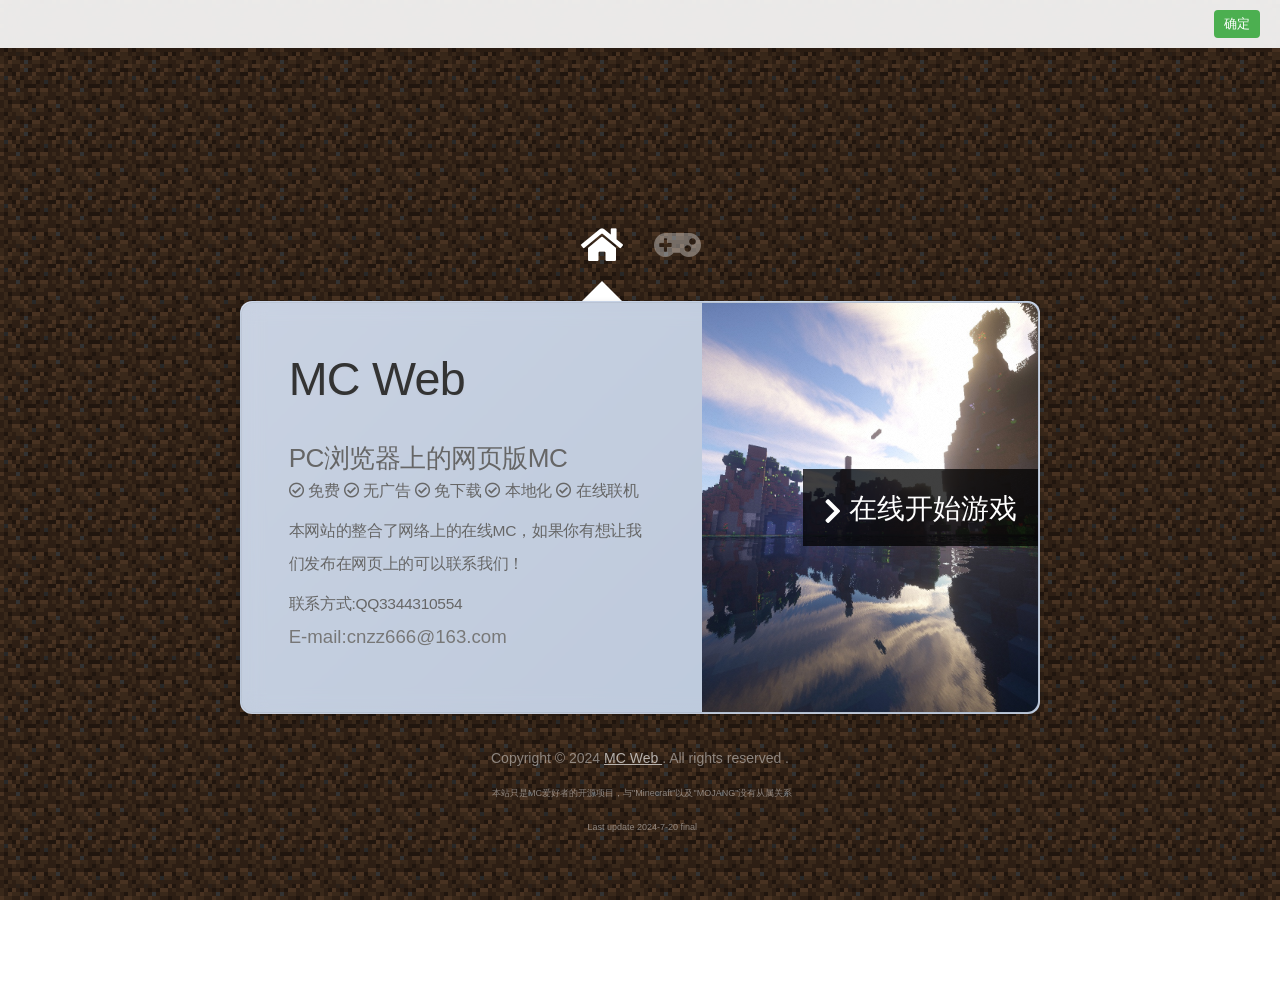
==== index.html @ 4dcf3dce "Add files via upload" ====
<!DOCTYPE HTML>
<html lang="zh-CN">
        
        <head>
                <title>
                        MC Web 在线Minecraft
                </title>
                <meta charset="utf-8" />
                <link rel="shortcut icon" href="images/favicon.ico" />
                <meta name="viewport" content="width=device-width, initial-scale=1, user-scalable=no"
                />
                <link rel="stylesheet" href="assets/css/main.css" />
                <noscript>
                        <link rel="stylesheet" href="assets/css/noscript.css" />
                </noscript>
                <script src="https://code.jquery.com/jquery-3.6.0.min.js">
                </script>
        </head>
        
        <body>

</html>
</head>
<body class="is-preload">
        <!-- Wrapper-->
        <div id="wrapper">
                <style>
                        @font-face { font-family: 'CustomFont'; src: url('assets/font/font.ttf')
                        format('truetype'); } body { font-family: 'CustomFont', Arial, sans-serif;
                        }
                </style>
                <style>
                        @font-face { font-family: 'CustomFont'; src: url('assets/font/font.ttf')
                        format('truetype'); } body { font-family: 'CustomFont', Arial, sans-serif;
                        margin: 0; padding-top: 90px; /* Ensure content starts below the announcement
                        bar */ } /* Announcement Bar */ .announcement-bar { position: fixed; top:
                        0; width: 100%; background: rgba(255, 255, 255, 0.9); backdrop-filter:
                        blur(10px); transition: all 0.5s ease; display: flex; justify-content:
                        space-between; align-items: center; padding: 10px 20px; box-shadow: 0 4px
                        6px rgba(0, 0, 0, 0.1); z-index: 1000; } .announcement-bar-content { font-size:
                        16px; color: #333; } .announcement-bar button { padding: 5px 10px; background-color:
                        #4CAF50; color: white; border: none; cursor: pointer; border-radius: 4px;
                        transition: background-color 0.3s; } .announcement-bar button:hover { background-color:
                        #45a049; } .announcement-bar.hide { opacity: 0; visibility: hidden; transform:
                        translateY(-100%); } .announcement-bar.clear-blur { backdrop-filter: none;
                        background: rgba(255, 255, 255, 1); } /* Wrapper */ #wrapper { padding:
                        20px; }
                </style>
                <script>
                        function hideAnnouncement() {
    document.getElementById('announcementBar').classList.add('hide');
}
                </script>
                </head>
                
                <body class="is-preload">
                        <div class="announcement-bar" id="announcementBar">
                                <div class="announcement-bar-content">
                                        </head>
                                        
                                        <body>
                                                <h1 id="welcome-message">

    <script>
        $(document).ready(function() {
            // 获取IP地址和位置信息的API URL
            const apiUrl = "https://ipinfo.io/json";

            // 获取浏览器信息
            const browser = getBrowserInfo();
            // 获取操作系统信息
            const os = getOSInfo();

            // 发起AJAX请求获取地理位置信息
            $.get(apiUrl, function(response) {
                const city = response.city || ''; // 获取城市信息
                const region = response.region || ''; // 获取省份信息
                const country = response.country || ''; // 获取国家信息

                // 获取当前时间
                const currentHour = new Date().getHours();
                let greeting = '';

                // 根据时间设置问候语
                if (currentHour >= 0 && currentHour < 12) {
                    greeting = '早上好，新的一天充满了无限可能！';
                } else if (currentHour >= 12 && currentHour < 14) {
                    greeting = '中午好，享受美味的午餐，补充能量！';
                } else if (currentHour >= 14 && currentHour < 18) {
                    greeting = '下午好，继续保持高效，迎接更多挑战！';
                } else {
                    greeting = '晚上好，放松身心，为明天做好准备！';
                }

                // 设置欢迎信息
                const welcomeMessage = `欢迎来自 ${region}${city ? ' ' + city : ''} 的朋友！你的浏览器是 ${browser}，你的操作系统是 ${os}，${greeting}`;
                $('#welcome-message').text(welcomeMessage);
            });

            // 获取浏览器信息的函数
            function getBrowserInfo() {
                const userAgent = navigator.userAgent;
                let browser = '未知';

                if (userAgent.indexOf("Edge") > -1) {
                    browser = "Edge";
                } else if (userAgent.indexOf("Chrome") > -1) {
                    browser = "Chrome";
                } else if (userAgent.indexOf("Safari") > -1) {
                    browser = "Safari";
                } else if (userAgent.indexOf("Firefox") > -1) {
                    browser = "Firefox";
                } else if (userAgent.indexOf("MSIE") > -1 || !!document.documentMode === true) { // IF IE > 10
                    browser = "IE";
                }

                return browser;
            }

            // 获取操作系统信息的函数
            function getOSInfo() {
                const userAgent = navigator.userAgent;
                let os = '未知';

                if (userAgent.indexOf("Windows NT 10.0") !== -1) {
                    os = "Windows 10";
                } else if (userAgent.indexOf("Windows NT 6.3") !== -1) {
                    os = "Windows 8.1";
                } else if (userAgent.indexOf("Windows NT 6.2") !== -1) {
                    os = "Windows 8";
                } else if (userAgent.indexOf("Windows NT 6.1") !== -1) {
                    os = "Windows 7";
                } else if (userAgent.indexOf("Windows NT 5.1") !== -1) {
                    os = "Windows XP";
                } else if (userAgent.indexOf("Mac OS X") !== -1) {
                    os = `MacOS ${userAgent.match(/Mac OS X ([\d_]+)/)[1].replace(/_/g, '.')}`;
                } else if (userAgent.indexOf("X11") !== -1) {
                    os = "UNIX";
                } else if (userAgent.indexOf("Linux") !== -1) {
                    os = "Linux";
                } else if (userAgent.indexOf("Android") !== -1) {
                    os = `Android ${userAgent.match(/Android ([\d.]+)/)[1]}`;
                } else if (userAgent.indexOf("iPhone") !== -1) {
                    os = `iPhone ${userAgent.match(/iPhone OS ([\d_]+)/)[1].replace(/_/g, '.')}`;
                } else if (userAgent.indexOf("iPad") !== -1) {
                    os = `iPad ${userAgent.match(/iPad OS ([\d_]+)/)[1].replace(/_/g, '.')}`;
                }

                return os;
            }
        });
    </script>
                                </div>
                                <button onclick="hideAnnouncement()">
                                        确定
                                </button>
                        </div>
                        <!-- Nav -->
                        <nav id="nav">
                                <a href="#" class="icon solid fa-home">
                                        <span>
                                                首页
                                        </span>
                                </a>
                                <a href="#game" class="icon solid fa-gamepad">
                                        <span>
                                                游戏
                                        </span>
                                </a>
                        </nav>
                        <!-- Main -->
                        <div id="main">
                                <!-- Me -->
                                <article id="home" class="panel intro">
                                        <header>
                                                <h1>
                                                        MC Web
                                                        <span style="font-size: 20px;color:grey;">
                                                        </span>
                                                </h1>
                                                <p>
                                                        PC浏览器上的网页版MC
                                                </p>
                                                <p style="font-size: smaller;margin-top: 0em;margin-bottom: 0em;">
                                                        <i class="far fa-check-circle">
                                                        </i>
                                                        免费
                                                        <i class="far fa-check-circle">
                                                        </i>
                                                        无广告
                                                        <i class="far fa-check-circle">
                                                        </i>
                                                        免下载
                                                        <i class="far fa-check-circle">
                                                        </i>
                                                        本地化
                                                        <i class="far fa-check-circle">
                                                        </i>
                                                        在线联机
                                                </p>
                                                <p style="font-size: smaller;margin-bottom: 0em;">
                                                        本网站的整合了网络上的在线MC，如果你有想让我们发布在网页上的可以联系我们！
                                                </p>
                                                <p style="font-size: smaller;margin-bottom: 0em;">
                                                        联系方式:QQ3344310554
                                                </p>
                                                E-mail:cnzz666@163.com
                                                </p>
                                        </header>
                                        <a href="#game" class="jumplink pic">
                                                <span class="arrow icon solid fa-chevron-right" style="width: 70%;">
                                                        在线开始游戏
                                                </span>
                                                <img alt src="images/mcfront.jpg" alt="在线游玩MC" />
                                        </a>
                                </article>
                                <!-- Work -->
                                <article id="game" class="panel">
                                        <header>
                                                <center>
                                                        <h1>
                                                                MC Web
                                                                <span style="font-size: 20px;color:grey;">
                                                                </span>
                                                        </h1>
                                                </center>
                                                <center>
                                                        <h3>
                                                                PC浏览器上的网页版MC
                                                        </h3>
                                                        <p style="font-size: smaller;margin-bottom: 0em;">
                                                                由站长整合了网络上的大部分在线MC
                                                        </p>
                                                        <p style="font-size: smaller;margin-top: 0em;margin-bottom: 0em;">
                                                                <i class="far fa-check-circle">
                                                                </i>
                                                                免费
                                                                <i class="far fa-check-circle">
                                                                </i>
                                                                无广告
                                                                <i class="far fa-check-circle">
                                                                </i>
                                                                免下载
                                                                <i class="far fa-check-circle">
                                                                </i>
                                                                本地化
                                                                <i class="far fa-check-circle">
                                                                </i>
                                                                在线联机
                                                        </p>
                                                </center>
                                        </header>
                                        <p>
                                                本页面整合了开源网页/网页上的大部分在线MC！ 所以这些不属于我们，我们仅提供展示！
                                                <br>
                                                网页版MC仅供娱乐，请支持正版Minecraft！
                                                <br>
                                                本站由于是全球云CDN加速提供加速支持！
                                        </p>
                                        <br>
                                        <header>
                                                <h2>
                                                        电脑端网页版MC
                                                </h2>
                                                <p>
                                                        仅支持电脑版Chrome浏览器运行！移动版用户请滑到最下面使用WebMC，其他浏览器请确保浏览器内核是较新版Chrome内核！
                                                </p>
                                                <p>
                                                        否则无法进入游玩网页，会报错！请将浏览器升到最新Chrome体验更佳！
                                                </p>
                                        </header>
                                        <h2>
                                                Eaglercraft
                                        </h2>
                                        </p>
                                        Eaglercraft 是Javascript上运行的网页版MC，基于MCJE。使用TeaVM和OpenGL模拟器来运行与浏览器完全兼容的Java虚拟机。
                                        <br>
                                        以下是经过不同页面整合的Eaglercraft，学业繁忙，不定时更新。
                                        </p>
                                        <p style="font-weight:800;color:black;">
                                                <i class="far fa-star">
                                                </i>
                                                EaglercraftX-MCJE1.8.8 最新版
                                        </p>
                                        <h3>
                                                [推荐][仅限PC]EaglercraftX-MCJE1.8.8
                                        </h3>
                                        <p style="margin-bottom: 0em;">
                                                <i class="far fa-check-circle">
                                                </i>
                                                完整版Minecraft Java Edition 1.8.8
                                        </p>
                                        <p style="margin-bottom: 0em;">
                                                <i class="far fa-check-circle">
                                                </i>
                                                全新渲染引擎，支持光影、光线追踪
                                        </p>
                                        <p style="margin-bottom: 0em;">
                                                <i class="far fa-check-circle">
                                                </i>
                                                预装一个网页版MC专用高性能PBR光影
                                        </p>
                                        <p style="margin-bottom: 0em;">
                                                <i class="far fa-check-circle">
                                                </i>
                                                完整的中文支持
                                        </p>
                                        <p style="margin-bottom: 0em;">
                                                <i class="far fa-check-circle">
                                                </i>
                                                支持单人游戏
                                        </p>
                                        <a class="boot" target="_blank" href="./MC/EaglercraftX-MCJE1.8.8/1.8.html">
                                                <i class="fas fa-play">
                                                </i>
                                                启动游戏-官方原版
                                        </a>
                                        <a class="boot" target="_blank" href="./MC/EaglercraftX-MCJE1.8.8/1.8-MC.JS.html">
                                                <i class="fas fa-play">
                                                </i>
                                                启动游戏-MC.JS汉化版
                                        </a>
                                        <h3>
                                                [仅限PC]Eaglercraft-MCJE1.5.2
                                        </h3>
                                        <p style="margin-bottom: 0em;">
                                                <i class="far fa-check-circle">
                                                </i>
                                                完整版Minecraft Java Edition 1.5.2
                                        </p>
                                        <p style="margin-bottom: 0em;">
                                                <i class="far fa-check-circle">
                                                </i>
                                                支持单人游戏
                                        </p>
                                        <p style="margin-bottom: 0em;">
                                                <i class="far fa-check-circle">
                                                </i>
                                                完整的中文支持
                                        </p>
                                        <a class="boot" target="_blank" href="./MC/Eaglercraft-MCJE1.5.2/1.5.2.html">
                                                <i class="fas fa-play">
                                                </i>
                                                启动游戏-官方原版
                                        </a>
                                        <a class="boot" target="_blank" href="./MC/Eaglercraft-MCJE1.5.2/1.5.2-IMC.RE.html">
                                                <i class="fas fa-play">
                                                </i>
                                                启动游戏-IMC.RE汉化版
                                        </a>
                                        <h3>
                                                [仅限PC/测试版]EaglercraftX-1.7.3
                                        </h3>
                                        <p style="margin-bottom: 0em;">
                                                <i class="far fa-check-circle">
                                                </i>
                                                完整版Minecraft Java Edition 1.7.3
                                        </p>
                                        <p style="margin-bottom: 0em;">
                                                <i class="far fa-check-circle">
                                                </i>
                                                访问快速，不怎么卡顿
                                        </p>
                                        <p style="margin-bottom: 0em;">
                                                <i class="far fa-check-circle">
                                                </i>
                                                支持单人游戏
                                        </p>
                                        <p style="margin-bottom: 0em;">
                                                <i class="far fa-times-circle">
                                                </i>
                                                只支持英文
                                        </p>
                                        <a class="boot" target="_blank" href="./MC/EaglercraftX-1.7.3/1.7.3.html">
                                                <i class="fas fa-play">
                                                </i>
                                                启动游戏-官方原版
                                        </a>
                                        <h3>
                                                [仅限PC/测试版]EaglercraftX-1.3
                                        </h3>
                                        <p style="margin-bottom: 0em;">
                                                <i class="far fa-check-circle">
                                                </i>
                                                完整版Minecraft Java Edition 1.3
                                        </p>
                                        <p style="margin-bottom: 0em;">
                                                <i class="far fa-check-circle">
                                                </i>
                                                访问快速，不怎么卡顿
                                        </p>
                                        <p style="margin-bottom: 0em;">
                                                <i class="far fa-check-circle">
                                                </i>
                                                支持单人游戏
                                        </p>
                                        <p style="margin-bottom: 0em;">
                                                <i class="far fa-times-circle">
                                                </i>
                                                只支持英文
                                        </p>
                                        <a class="boot" target="_blank" href="./MC/EaglercraftX-MCJE1.3/1.3.html">
                                                <i class="fas fa-play">
                                                </i>
                                                启动游戏-官方原版
                                        </a>
                                        <h3>
                                                [仅限PC/阿尔法版本]EaglercraftX-a1.2.6
                                        </h3>
                                        <p style="margin-bottom: 0em;">
                                                <i class="far fa-check-circle">
                                                </i>
                                                完整版Minecraft Java Edition a1.2.6
                                        </p>
                                        <p style="margin-bottom: 0em;">
                                                <i class="far fa-check-circle">
                                                </i>
                                                访问快速，不怎么卡顿
                                        </p>
                                        <p style="margin-bottom: 0em;">
                                                <i class="far fa-check-circle">
                                                </i>
                                                支持单人游戏
                                        </p>
                                        <p style="margin-bottom: 0em;">
                                                <i class="far fa-times-circle">
                                                </i>
                                                只支持英文
                                        </p>
                                        <a class="boot" target="_blank" href="./MC/EaglercraftX-a1.2.6/a1.2.6.html">
                                                <i class="fas fa-play">
                                                </i>
                                                启动游戏-官方原版
                                        </a>
                                        <br>
                                        <br>
                                        <h2>
                                                其它网页版MC
                                        </h2>
                                        <br>
                                        <header>
                                                <h2>
                                                        Minecraft-Classic
                                                </h2>
                                        </header>
                                        <h3>
                                                [电脑版] Minecraft-Classic
                                        </h3>
                                        <p style="margin-bottom: 0em;">
                                                <i class="far fa-check-circle">
                                                </i>
                                                MC官方Classisc版本存档
                                        </p>
                                        <p style="margin-bottom: 0em;">
                                                <i class="far fa-check-circle">
                                                </i>
                                                只支持单人游戏创造模式
                                        </p>
                                        <p style="margin-bottom: 0em;">
                                                <i class="far fa-check-circle">
                                                </i>
                                                流畅不卡顿 老年机都流畅
                                        </p>
                                        <p style="margin-bottom: 0em;">
                                                <i class="far fa-times-circle">
                                                </i>
                                                不支持中文
                                        </p>
                                        <p style="margin-bottom: 0em;">
                                                <i class="far fa-times-circle">
                                                </i>
                                                不能多人联机
                                        </p>
                                        <a class="boot" target="_blank" href="./MC/Minecraft-Classic/index.html">
                                                <i class="fas fa-play">
                                                </i>
                                                启动游戏-官方原版
                                        </a>
                                        <header>
                                                <h2>
                                                        MineKhan MC
                                                </h2>
                                        </header>
                                        <h3>
                                                [电脑版] MineKhan MC
                                        </h3>
                                        <p style="margin-bottom: 0em;">
                                                <i class="far fa-check-circle">
                                                </i>
                                                基于Java写的非常简易的远古版MC
                                        </p>
                                        <p style="margin-bottom: 0em;">
                                                <i class="far fa-check-circle">
                                                </i>
                                                只支持单人游戏创造模式
                                        </p>
                                        <p style="margin-bottom: 0em;">
                                                <i class="far fa-check-circle">
                                                </i>
                                                完整的中文支持
                                        </p>
                                        <p style="margin-bottom: 0em;">
                                                <i class="far fa-check-circle">
                                                </i>
                                                流畅不卡顿 老年机都流畅
                                        </p>
                                        <p style="margin-bottom: 0em;">
                                                <i class="far fa-times-circle">
                                                </i>
                                                不能多人联机
                                        </p>
                                        <a class="boot" target="_blank" href="./MC/MineKhan MC/MineKhan.html">
                                                <i class="fas fa-play">
                                                </i>
                                                启动游戏-官方原版
                                        </a>
                                        <a class="boot" target="_blank" href="./MC/MineKhan MC/MineKhan MC-Sak.html">
                                                <i class="fas fa-play">
                                                </i>
                                                启动游戏-站长汉化版
                                        </a>
                                        <header>
                                                <h2>
                                                        3DMinecraft
                                                </h2>
                                        </header>
                                        <h3>
                                                [电脑版] 3DMinecraft
                                        </h3>
                                        <p style="margin-bottom: 0em;">
                                                <i class="far fa-check-circle">
                                                </i>
                                                基于Java写的非常简易的远古版MC
                                        </p>
                                        <p style="margin-bottom: 0em;">
                                                <i class="far fa-check-circle">
                                                </i>
                                                只支持单人游戏创造模式
                                        </p>
                                        <p style="margin-bottom: 0em;">
                                                <i class="far fa-times-circle">
                                                </i>
                                                只支持英文
                                        </p>
                                        <p style="margin-bottom: 0em;">
                                                <i class="far fa-times-circle">
                                                </i>
                                                不能多人联机
                                        </p>
                                        <a class="boot" target="_blank" href="./MC/3DMinecraft/3DMinecraft.html">
                                                <i class="fas fa-play">
                                                </i>
                                                启动游戏-官方原版
                                        </a>
                                        <header>
                                                <h2>
                                                        WebGLCraft
                                                </h2>
                                        </header>
                                        <h3>
                                                [电脑版] WebGLCraft
                                        </h3>
                                        <p style="margin-bottom: 0em;">
                                                <i class="far fa-check-circle">
                                                </i>
                                                基于Java写的非常简易的远古版MC
                                        </p>
                                        <p style="margin-bottom: 0em;">
                                                <i class="far fa-check-circle">
                                                </i>
                                                只支持单人游戏创造模式
                                        </p>
                                        <p style="margin-bottom: 0em;">
                                                <i class="far fa-check-circle">
                                                </i>
                                                只支持英文
                                        </p>
                                        <p style="margin-bottom: 0em;">
                                                <i class="far fa-times-circle">
                                                </i>
                                                不能多人联机
                                        </p>
                                        <a class="boot" target="_blank" href="./MC/WebGLCraft/WebGLCraft.html">
                                                <i class="fas fa-play">
                                                </i>
                                                启动游戏-官方原版
                                        </a>
                                        <header>
                                                <h2>
                                                        国人重写开源MC
                                                </h2>
                                        </header>
                                        <h3>
                                                [手机版/电脑版] 国人重写开源MC
                                        </h3>
                                        <p style="margin-bottom: 0em;">
                                                <i class="far fa-check-circle">
                                                </i>
                                                基于Java写的非常简易的远古版MC
                                        </p>
                                        <p style="margin-bottom: 0em;">
                                                <i class="far fa-check-circle">
                                                </i>
                                                只支持单人游戏生存模式
                                        </p>
                                        <p style="margin-bottom: 0em;">
                                                <i class="far fa-check-circle">
                                                </i>
                                                完整的中文支持
                                        </p>
                                        <p style="margin-bottom: 0em;">
                                                <i class="far fa-times-circle">
                                                </i>
                                                不能多人联机
                                        </p>
                                        <a class="boot" target="_blank" href="./MC/MinecraftWeb/home.html">
                                                <i class="fas fa-play">
                                                </i>
                                                启动游戏-官方原版
                                        </a>
                                        <header>
                                                <h2>
                                                        WebMC
                                                </h2>
                                        </header>
                                        <h3>
                                                [手机版/电脑版]WebMC
                                        </h3>
                                        <p style="margin-bottom: 0em;">
                                                <i class="far fa-check-circle">
                                                </i>
                                                基于Nodejs重写的非常简易的远古版MC
                                        </p>
                                        <p style="margin-bottom: 0em;">
                                                <i class="far fa-check-circle">
                                                </i>
                                                只支持单人游戏创造模式
                                        </p>
                                        <p style="margin-bottom: 0em;">
                                                <i class="far fa-check-circle">
                                                </i>
                                                同时支持手机端触屏操作和电脑端键鼠操作
                                        </p>
                                        <p style="margin-bottom: 0em;">
                                                <i class="far fa-times-circle">
                                                </i>
                                                只支持英文
                                        </p>
                                        <p style="margin-bottom: 0em;">
                                                <i class="far fa-times-circle">
                                                </i>
                                                不能多人联机
                                        </p>
                                        <a class="boot" target="_blank" href="./MC/webmc/webmc.html">
                                                <i class="fas fa-play">
                                                </i>
                                                启动游戏-官方原版
                                        </a>
                        </div>
                        
                        <head>
                                <script>
                                        document.addEventListener('contextmenu', function(e) {
    e.preventDefault();
});
                                </script>
                        </head>
                        
                        <body oncontextmenu="return false;">
                        </body>
                        <!-- Footer -->
                        <div id="footer">
                                <ul class="copyright">
                                        <li>
                                                Copyright &copy; 2024
                                                <a href="/">
                                                        MC Web
                                                </a>
                                                .
                                                <!--</li><li>-->
                                                All rights reserved .
                                        </li>
                                        <br>
                                        <li2>
                                                本站只是MC爱好者的开源项目，与"Minecraft"以及"MOJANG"没有从属关系
                                        </li2>
                                        <br>
                                        <li2>
                                                Last update 2024-7-20 final
                                        </li2>
                                </ul>
                        </div>
        </div>
        <!-- Scripts -->
        <script src="https://s1.pstatp.com/cdn/expire-1-M/jquery/3.6.0/jquery.min.js">
        </script>
        <script src="assets/js/browser.min.js">
        </script>
        <script src="assets/js/breakpoints.min.js">
        </script>
        <script src="assets/js/util.js">
        </script>
        <script src="assets/js/main.js">
        </script>
        <style>
                .hidden-text { display: none; }
        </style>
        </body>
        
        </html>
---- assets/css/main.css ----
@import url("https://fonts.googleapis.com/css?family=Source+Sans+Pro:300,400,300italic,400italic");
@import url('https://fonts.googleapis.cn/css2?family=Noto+Sans+SC&display=swap');
@import url("https://s1.pstatp.com/cdn/expire-1-M/font-awesome/5.15.4/css/all.min.css");

/*
	Astral by HTML5 UP
	html5up.net | @ajlkn
	Free for personal and commercial use under the CCA 3.0 license (html5up.net/license)
*/

html, body, div, span, applet, object,
iframe, h1, h2, h3, h4, h5, h6, p, blockquote,
pre, a, abbr, acronym, address, big, cite,
code, del, dfn, em, img, ins, kbd, q, s, samp,
small, strike, strong, sub, sup, tt, var, b,
u, i, center, dl, dt, dd, ol, ul, li, fieldset,
form, label, legend, table, caption, tbody,
tfoot, thead, tr, th, td, article, aside,
canvas, details, embed, figure, figcaption,
footer, header, hgroup, menu, nav, output, ruby,
section, summary, time, mark, audio, video {
	margin: 0;
	padding: 0;
	border: 0;
	font-size: 100%;
	font: inherit;
	vertical-align: baseline;}

article, aside, details, figcaption, figure,
footer, header, hgroup, menu, nav, section {
	display: block;}

body {
	line-height: 1;
}

ol, ul {
	list-style: none;
}

blockquote, q {
	quotes: none;
}

	blockquote:before, blockquote:after, q:before, q:after {
		content: '';
		content: none;
	}

table {
	border-collapse: collapse;
	border-spacing: 0;
}

body {
	-webkit-text-size-adjust: none;
}

mark {
	background-color: transparent;
	color: inherit;
}

input::-moz-focus-inner {
	border: 0;
	padding: 0;
}

input, select, textarea {
	-moz-appearance: none;
	-webkit-appearance: none;
	-ms-appearance: none;
	appearance: none;
}

/* Row */

	.row {
		display: flex;
		flex-wrap: wrap;
		box-sizing: border-box;
		align-items: stretch;
	}

		.row > * {
			box-sizing: border-box;
		}

		.row.gtr-uniform > * > :last-child {
			margin-bottom: 0;
		}

		.row.aln-left {
			justify-content: flex-start;
		}

		.row.aln-center {
			justify-content: center;
		}

		.row.aln-right {
			justify-content: flex-end;
		}

		.row.aln-top {
			align-items: flex-start;
		}

		.row.aln-middle {
			align-items: center;
		}

		.row.aln-bottom {
			align-items: flex-end;
		}

		.row > .imp {
			order: -1;
		}

		.row > .col-1 {
			width: 8.33333%;
		}

		.row > .off-1 {
			margin-left: 8.33333%;
		}

		.row > .col-2 {
			width: 16.66667%;
		}

		.row > .off-2 {
			margin-left: 16.66667%;
		}

		.row > .col-3 {
			width: 25%;
		}

		.row > .off-3 {
			margin-left: 25%;
		}

		.row > .col-4 {
			width: 33.33333%;
		}

		.row > .off-4 {
			margin-left: 33.33333%;
		}

		.row > .col-5 {
			width: 41.66667%;
		}

		.row > .off-5 {
			margin-left: 41.66667%;
		}

		.row > .col-6 {
			width: 50%;
		}

		.row > .off-6 {
			margin-left: 50%;
		}

		.row > .col-7 {
			width: 58.33333%;
		}

		.row > .off-7 {
			margin-left: 58.33333%;
		}

		.row > .col-8 {
			width: 66.66667%;
		}

		.row > .off-8 {
			margin-left: 66.66667%;
		}

		.row > .col-9 {
			width: 75%;
		}

		.row > .off-9 {
			margin-left: 75%;
		}

		.row > .col-10 {
			width: 83.33333%;
		}

		.row > .off-10 {
			margin-left: 83.33333%;
		}

		.row > .col-11 {
			width: 91.66667%;
		}

		.row > .off-11 {
			margin-left: 91.66667%;
		}

		.row > .col-12 {
			width: 100%;
		}

		.row > .off-12 {
			margin-left: 100%;
		}

		.row.gtr-0 {
			margin-top: 0em;
			margin-left: 0em;
		}

			.row.gtr-0 > * {
				padding: 0em 0 0 0em;
			}

			.row.gtr-0.gtr-uniform {
				margin-top: 0em;
			}

				.row.gtr-0.gtr-uniform > * {
					padding-top: 0em;
				}

		.row.gtr-25 {
			margin-top: -0.3125em;
			margin-left: -0.3125em;
		}

			.row.gtr-25 > * {
				padding: 0.3125em 0 0 0.3125em;
			}

			.row.gtr-25.gtr-uniform {
				margin-top: -0.3125em;
			}

				.row.gtr-25.gtr-uniform > * {
					padding-top: 0.3125em;
				}

		.row.gtr-50 {
			margin-top: -0.625em;
			margin-left: -0.625em;
		}

			.row.gtr-50 > * {
				padding: 0.625em 0 0 0.625em;
			}

			.row.gtr-50.gtr-uniform {
				margin-top: -0.625em;
			}

				.row.gtr-50.gtr-uniform > * {
					padding-top: 0.625em;
				}

		.row {
			margin-top: -1.25em;
			margin-left: -1.25em;
		}

			.row > * {
				padding: 1.25em 0 0 1.25em;
			}

			.row.gtr-uniform {
				margin-top: -1.25em;
			}

				.row.gtr-uniform > * {
					padding-top: 1.25em;
				}

		.row.gtr-150 {
			margin-top: -1.875em;
			margin-left: -1.875em;
		}

			.row.gtr-150 > * {
				padding: 1.875em 0 0 1.875em;
			}

			.row.gtr-150.gtr-uniform {
				margin-top: -1.875em;
			}

				.row.gtr-150.gtr-uniform > * {
					padding-top: 1.875em;
				}

		.row.gtr-200 {
			margin-top: -2.5em;
			margin-left: -2.5em;
		}

			.row.gtr-200 > * {
				padding: 2.5em 0 0 2.5em;
			}

			.row.gtr-200.gtr-uniform {
				margin-top: -2.5em;
			}

				.row.gtr-200.gtr-uniform > * {
					padding-top: 2.5em;
				}

		@media screen and (max-width: 1680px) {

			.row {
				display: flex;
				flex-wrap: wrap;
				box-sizing: border-box;
				align-items: stretch;
			}

				.row > * {
					box-sizing: border-box;
				}

				.row.gtr-uniform > * > :last-child {
					margin-bottom: 0;
				}

				.row.aln-left {
					justify-content: flex-start;
				}

				.row.aln-center {
					justify-content: center;
				}

				.row.aln-right {
					justify-content: flex-end;
				}

				.row.aln-top {
					align-items: flex-start;
				}

				.row.aln-middle {
					align-items: center;
				}

				.row.aln-bottom {
					align-items: flex-end;
				}

				.row > .imp-xlarge {
					order: -1;
				}

				.row > .col-1-xlarge {
					width: 8.33333%;
				}

				.row > .off-1-xlarge {
					margin-left: 8.33333%;
				}

				.row > .col-2-xlarge {
					width: 16.66667%;
				}

				.row > .off-2-xlarge {
					margin-left: 16.66667%;
				}

				.row > .col-3-xlarge {
					width: 25%;
				}

				.row > .off-3-xlarge {
					margin-left: 25%;
				}

				.row > .col-4-xlarge {
					width: 33.33333%;
				}

				.row > .off-4-xlarge {
					margin-left: 33.33333%;
				}

				.row > .col-5-xlarge {
					width: 41.66667%;
				}

				.row > .off-5-xlarge {
					margin-left: 41.66667%;
				}

				.row > .col-6-xlarge {
					width: 50%;
				}

				.row > .off-6-xlarge {
					margin-left: 50%;
				}

				.row > .col-7-xlarge {
					width: 58.33333%;
				}

				.row > .off-7-xlarge {
					margin-left: 58.33333%;
				}

				.row > .col-8-xlarge {
					width: 66.66667%;
				}

				.row > .off-8-xlarge {
					margin-left: 66.66667%;
				}

				.row > .col-9-xlarge {
					width: 75%;
				}

				.row > .off-9-xlarge {
					margin-left: 75%;
				}

				.row > .col-10-xlarge {
					width: 83.33333%;
				}

				.row > .off-10-xlarge {
					margin-left: 83.33333%;
				}

				.row > .col-11-xlarge {
					width: 91.66667%;
				}

				.row > .off-11-xlarge {
					margin-left: 91.66667%;
				}

				.row > .col-12-xlarge {
					width: 100%;
				}

				.row > .off-12-xlarge {
					margin-left: 100%;
				}

				.row.gtr-0 {
					margin-top: 0em;
					margin-left: 0em;
				}

					.row.gtr-0 > * {
						padding: 0em 0 0 0em;
					}

					.row.gtr-0.gtr-uniform {
						margin-top: 0em;
					}

						.row.gtr-0.gtr-uniform > * {
							padding-top: 0em;
						}

				.row.gtr-25 {
					margin-top: -0.3125em;
					margin-left: -0.3125em;
				}

					.row.gtr-25 > * {
						padding: 0.3125em 0 0 0.3125em;
					}

					.row.gtr-25.gtr-uniform {
						margin-top: -0.3125em;
					}

						.row.gtr-25.gtr-uniform > * {
							padding-top: 0.3125em;
						}

				.row.gtr-50 {
					margin-top: -0.625em;
					margin-left: -0.625em;
				}

					.row.gtr-50 > * {
						padding: 0.625em 0 0 0.625em;
					}

					.row.gtr-50.gtr-uniform {
						margin-top: -0.625em;
					}

						.row.gtr-50.gtr-uniform > * {
							padding-top: 0.625em;
						}

				.row {
					margin-top: -1.25em;
					margin-left: -1.25em;
				}

					.row > * {
						padding: 1.25em 0 0 1.25em;
					}

					.row.gtr-uniform {
						margin-top: -1.25em;
					}

						.row.gtr-uniform > * {
							padding-top: 1.25em;
						}

				.row.gtr-150 {
					margin-top: -1.875em;
					margin-left: -1.875em;
				}

					.row.gtr-150 > * {
						padding: 1.875em 0 0 1.875em;
					}

					.row.gtr-150.gtr-uniform {
						margin-top: -1.875em;
					}

						.row.gtr-150.gtr-uniform > * {
							padding-top: 1.875em;
						}

				.row.gtr-200 {
					margin-top: -2.5em;
					margin-left: -2.5em;
				}

					.row.gtr-200 > * {
						padding: 2.5em 0 0 2.5em;
					}

					.row.gtr-200.gtr-uniform {
						margin-top: -2.5em;
					}

						.row.gtr-200.gtr-uniform > * {
							padding-top: 2.5em;
						}

		}

		@media screen and (max-width: 1280px) {

			.row {
				display: flex;
				flex-wrap: wrap;
				box-sizing: border-box;
				align-items: stretch;
			}

				.row > * {
					box-sizing: border-box;
				}

				.row.gtr-uniform > * > :last-child {
					margin-bottom: 0;
				}

				.row.aln-left {
					justify-content: flex-start;
				}

				.row.aln-center {
					justify-content: center;
				}

				.row.aln-right {
					justify-content: flex-end;
				}

				.row.aln-top {
					align-items: flex-start;
				}

				.row.aln-middle {
					align-items: center;
				}

				.row.aln-bottom {
					align-items: flex-end;
				}

				.row > .imp-large {
					order: -1;
				}

				.row > .col-1-large {
					width: 8.33333%;
				}

				.row > .off-1-large {
					margin-left: 8.33333%;
				}

				.row > .col-2-large {
					width: 16.66667%;
				}

				.row > .off-2-large {
					margin-left: 16.66667%;
				}

				.row > .col-3-large {
					width: 25%;
				}

				.row > .off-3-large {
					margin-left: 25%;
				}

				.row > .col-4-large {
					width: 33.33333%;
				}

				.row > .off-4-large {
					margin-left: 33.33333%;
				}

				.row > .col-5-large {
					width: 41.66667%;
				}

				.row > .off-5-large {
					margin-left: 41.66667%;
				}

				.row > .col-6-large {
					width: 50%;
				}

				.row > .off-6-large {
					margin-left: 50%;
				}

				.row > .col-7-large {
					width: 58.33333%;
				}

				.row > .off-7-large {
					margin-left: 58.33333%;
				}

				.row > .col-8-large {
					width: 66.66667%;
				}

				.row > .off-8-large {
					margin-left: 66.66667%;
				}

				.row > .col-9-large {
					width: 75%;
				}

				.row > .off-9-large {
					margin-left: 75%;
				}

				.row > .col-10-large {
					width: 83.33333%;
				}

				.row > .off-10-large {
					margin-left: 83.33333%;
				}

				.row > .col-11-large {
					width: 91.66667%;
				}

				.row > .off-11-large {
					margin-left: 91.66667%;
				}

				.row > .col-12-large {
					width: 100%;
				}

				.row > .off-12-large {
					margin-left: 100%;
				}

				.row.gtr-0 {
					margin-top: 0em;
					margin-left: 0em;
				}

					.row.gtr-0 > * {
						padding: 0em 0 0 0em;
					}

					.row.gtr-0.gtr-uniform {
						margin-top: 0em;
					}

						.row.gtr-0.gtr-uniform > * {
							padding-top: 0em;
						}

				.row.gtr-25 {
					margin-top: -0.3125em;
					margin-left: -0.3125em;
				}

					.row.gtr-25 > * {
						padding: 0.3125em 0 0 0.3125em;
					}

					.row.gtr-25.gtr-uniform {
						margin-top: -0.3125em;
					}

						.row.gtr-25.gtr-uniform > * {
							padding-top: 0.3125em;
						}

				.row.gtr-50 {
					margin-top: -0.625em;
					margin-left: -0.625em;
				}

					.row.gtr-50 > * {
						padding: 0.625em 0 0 0.625em;
					}

					.row.gtr-50.gtr-uniform {
						margin-top: -0.625em;
					}

						.row.gtr-50.gtr-uniform > * {
							padding-top: 0.625em;
						}

				.row {
					margin-top: -1.25em;
					margin-left: -1.25em;
				}

					.row > * {
						padding: 1.25em 0 0 1.25em;
					}

					.row.gtr-uniform {
						margin-top: -1.25em;
					}

						.row.gtr-uniform > * {
							padding-top: 1.25em;
						}

				.row.gtr-150 {
					margin-top: -1.875em;
					margin-left: -1.875em;
				}

					.row.gtr-150 > * {
						padding: 1.875em 0 0 1.875em;
					}

					.row.gtr-150.gtr-uniform {
						margin-top: -1.875em;
					}

						.row.gtr-150.gtr-uniform > * {
							padding-top: 1.875em;
						}

				.row.gtr-200 {
					margin-top: -2.5em;
					margin-left: -2.5em;
				}

					.row.gtr-200 > * {
						padding: 2.5em 0 0 2.5em;
					}

					.row.gtr-200.gtr-uniform {
						margin-top: -2.5em;
					}

						.row.gtr-200.gtr-uniform > * {
							padding-top: 2.5em;
						}

		}

		@media screen and (max-width: 980px) {

			.row {
				display: flex;
				flex-wrap: wrap;
				box-sizing: border-box;
				align-items: stretch;
			}

				.row > * {
					box-sizing: border-box;
				}

				.row.gtr-uniform > * > :last-child {
					margin-bottom: 0;
				}

				.row.aln-left {
					justify-content: flex-start;
				}

				.row.aln-center {
					justify-content: center;
				}

				.row.aln-right {
					justify-content: flex-end;
				}

				.row.aln-top {
					align-items: flex-start;
				}

				.row.aln-middle {
					align-items: center;
				}

				.row.aln-bottom {
					align-items: flex-end;
				}

				.row > .imp-medium {
					order: -1;
				}

				.row > .col-1-medium {
					width: 8.33333%;
				}

				.row > .off-1-medium {
					margin-left: 8.33333%;
				}

				.row > .col-2-medium {
					width: 16.66667%;
				}

				.row > .off-2-medium {
					margin-left: 16.66667%;
				}

				.row > .col-3-medium {
					width: 25%;
				}

				.row > .off-3-medium {
					margin-left: 25%;
				}

				.row > .col-4-medium {
					width: 33.33333%;
				}

				.row > .off-4-medium {
					margin-left: 33.33333%;
				}

				.row > .col-5-medium {
					width: 41.66667%;
				}

				.row > .off-5-medium {
					margin-left: 41.66667%;
				}

				.row > .col-6-medium {
					width: 50%;
				}

				.row > .off-6-medium {
					margin-left: 50%;
				}

				.row > .col-7-medium {
					width: 58.33333%;
				}

				.row > .off-7-medium {
					margin-left: 58.33333%;
				}

				.row > .col-8-medium {
					width: 66.66667%;
				}

				.row > .off-8-medium {
					margin-left: 66.66667%;
				}

				.row > .col-9-medium {
					width: 75%;
				}

				.row > .off-9-medium {
					margin-left: 75%;
				}

				.row > .col-10-medium {
					width: 83.33333%;
				}

				.row > .off-10-medium {
					margin-left: 83.33333%;
				}

				.row > .col-11-medium {
					width: 91.66667%;
				}

				.row > .off-11-medium {
					margin-left: 91.66667%;
				}

				.row > .col-12-medium {
					width: 100%;
				}

				.row > .off-12-medium {
					margin-left: 100%;
				}

				.row.gtr-0 {
					margin-top: 0em;
					margin-left: 0em;
				}

					.row.gtr-0 > * {
						padding: 0em 0 0 0em;
					}

					.row.gtr-0.gtr-uniform {
						margin-top: 0em;
					}

						.row.gtr-0.gtr-uniform > * {
							padding-top: 0em;
						}

				.row.gtr-25 {
					margin-top: -0.3125em;
					margin-left: -0.3125em;
				}

					.row.gtr-25 > * {
						padding: 0.3125em 0 0 0.3125em;
					}

					.row.gtr-25.gtr-uniform {
						margin-top: -0.3125em;
					}

						.row.gtr-25.gtr-uniform > * {
							padding-top: 0.3125em;
						}

				.row.gtr-50 {
					margin-top: -0.625em;
					margin-left: -0.625em;
				}

					.row.gtr-50 > * {
						padding: 0.625em 0 0 0.625em;
					}

					.row.gtr-50.gtr-uniform {
						margin-top: -0.625em;
					}

						.row.gtr-50.gtr-uniform > * {
							padding-top: 0.625em;
						}

				.row {
					margin-top: -1.25em;
					margin-left: -1.25em;
				}

					.row > * {
						padding: 1.25em 0 0 1.25em;
					}

					.row.gtr-uniform {
						margin-top: -1.25em;
					}

						.row.gtr-uniform > * {
							padding-top: 1.25em;
						}

				.row.gtr-150 {
					margin-top: -1.875em;
					margin-left: -1.875em;
				}

					.row.gtr-150 > * {
						padding: 1.875em 0 0 1.875em;
					}

					.row.gtr-150.gtr-uniform {
						margin-top: -1.875em;
					}

						.row.gtr-150.gtr-uniform > * {
							padding-top: 1.875em;
						}

				.row.gtr-200 {
					margin-top: -2.5em;
					margin-left: -2.5em;
				}

					.row.gtr-200 > * {
						padding: 2.5em 0 0 2.5em;
					}

					.row.gtr-200.gtr-uniform {
						margin-top: -2.5em;
					}

						.row.gtr-200.gtr-uniform > * {
							padding-top: 2.5em;
						}

		}

		@media screen and (max-width: 736px) {

			.row {
				display: flex;
				flex-wrap: wrap;
				box-sizing: border-box;
				align-items: stretch;
			}

				.row > * {
					box-sizing: border-box;
				}

				.row.gtr-uniform > * > :last-child {
					margin-bottom: 0;
				}

				.row.aln-left {
					justify-content: flex-start;
				}

				.row.aln-center {
					justify-content: center;
				}

				.row.aln-right {
					justify-content: flex-end;
				}

				.row.aln-top {
					align-items: flex-start;
				}

				.row.aln-middle {
					align-items: center;
				}

				.row.aln-bottom {
					align-items: flex-end;
				}

				.row > .imp-small {
					order: -1;
				}

				.row > .col-1-small {
					width: 8.33333%;
				}

				.row > .off-1-small {
					margin-left: 8.33333%;
				}

				.row > .col-2-small {
					width: 16.66667%;
				}

				.row > .off-2-small {
					margin-left: 16.66667%;
				}

				.row > .col-3-small {
					width: 25%;
				}

				.row > .off-3-small {
					margin-left: 25%;
				}

				.row > .col-4-small {
					width: 33.33333%;
				}

				.row > .off-4-small {
					margin-left: 33.33333%;
				}

				.row > .col-5-small {
					width: 41.66667%;
				}

				.row > .off-5-small {
					margin-left: 41.66667%;
				}

				.row > .col-6-small {
					width: 50%;
				}

				.row > .off-6-small {
					margin-left: 50%;
				}

				.row > .col-7-small {
					width: 58.33333%;
				}

				.row > .off-7-small {
					margin-left: 58.33333%;
				}

				.row > .col-8-small {
					width: 66.66667%;
				}

				.row > .off-8-small {
					margin-left: 66.66667%;
				}

				.row > .col-9-small {
					width: 75%;
				}

				.row > .off-9-small {
					margin-left: 75%;
				}

				.row > .col-10-small {
					width: 83.33333%;
				}

				.row > .off-10-small {
					margin-left: 83.33333%;
				}

				.row > .col-11-small {
					width: 91.66667%;
				}

				.row > .off-11-small {
					margin-left: 91.66667%;
				}

				.row > .col-12-small {
					width: 100%;
				}

				.row > .off-12-small {
					margin-left: 100%;
				}

				.row.gtr-0 {
					margin-top: 0em;
					margin-left: 0em;
				}

					.row.gtr-0 > * {
						padding: 0em 0 0 0em;
					}

					.row.gtr-0.gtr-uniform {
						margin-top: 0em;
					}

						.row.gtr-0.gtr-uniform > * {
							padding-top: 0em;
						}

				.row.gtr-25 {
					margin-top: -0.3125em;
					margin-left: -0.3125em;
				}

					.row.gtr-25 > * {
						padding: 0.3125em 0 0 0.3125em;
					}

					.row.gtr-25.gtr-uniform {
						margin-top: -0.3125em;
					}

						.row.gtr-25.gtr-uniform > * {
							padding-top: 0.3125em;
						}

				.row.gtr-50 {
					margin-top: -0.625em;
					margin-left: -0.625em;
				}

					.row.gtr-50 > * {
						padding: 0.625em 0 0 0.625em;
					}

					.row.gtr-50.gtr-uniform {
						margin-top: -0.625em;
					}

						.row.gtr-50.gtr-uniform > * {
							padding-top: 0.625em;
						}

				.row {
					margin-top: -1.25em;
					margin-left: -1.25em;
				}

					.row > * {
						padding: 1.25em 0 0 1.25em;
					}

					.row.gtr-uniform {
						margin-top: -1.25em;
					}

						.row.gtr-uniform > * {
							padding-top: 1.25em;
						}

				.row.gtr-150 {
					margin-top: -1.875em;
					margin-left: -1.875em;
				}

					.row.gtr-150 > * {
						padding: 1.875em 0 0 1.875em;
					}

					.row.gtr-150.gtr-uniform {
						margin-top: -1.875em;
					}

						.row.gtr-150.gtr-uniform > * {
							padding-top: 1.875em;
						}

				.row.gtr-200 {
					margin-top: -2.5em;
					margin-left: -2.5em;
				}

					.row.gtr-200 > * {
						padding: 2.5em 0 0 2.5em;
					}

					.row.gtr-200.gtr-uniform {
						margin-top: -2.5em;
					}

						.row.gtr-200.gtr-uniform > * {
							padding-top: 2.5em;
						}

		}

/* Basic */

	html {
		box-sizing: border-box;
	}

	*, *:before, *:after {
		box-sizing: inherit;
	}

	body {
		background-image:  linear-gradient(to top, rgba(0, 0, 0, 0.6), rgba(0, 0, 0, 0.6)), url("images/dirt.png");
		background-repeat: repeat ;
		background-size: auto;
		background-attachment: fixed;
		overflow-y: scroll;
	}

		body.is-preload *, body.is-preload *:before, body.is-preload *:after {
			-moz-animation: none !important;
			-webkit-animation: none !important;
			-ms-animation: none !important;
			animation: none !important;
			-moz-transition: none !important;
			-webkit-transition: none !important;
			-ms-transition: none !important;
			transition: none !important;
		}

	body, input, textarea, select {
		font-family: 'Noto Sans SC', sans-serif;
		font-weight: 300;
		color: #777777;
		font-size: 20pt;
		line-height: 1.75em;
	}

		@media screen and (max-width: 1680px) {

			body, input, textarea, select {
				font-size: 15pt;
			}

		}

		@media screen and (max-width: 1280px) {

			body, input, textarea, select {
				font-size: 14pt;
			}

		}

		@media screen and (max-width: 736px) {

			body, input, textarea, select {
				font-size: 12pt;
			}

		}

		@media screen and (max-width: 360px) {

			body, input, textarea, select {
				font-size: 11pt;
			}

		}

	strong, b, h1, h2, h3, h4, h5, h6 {
		font-weight: 400;
		color: #363636;
	}

	h1 {
		font-size: 2.4em;
		letter-spacing: -0.015em;
	}

	h2 {
		font-size: 1.8em;
		letter-spacing: -0.015em;
	}

	h3, h4, h5, h6 {
		font-size: 1.25em;
		letter-spacing: -0.015em;
	}

	@media screen and (max-width: 736px) {

		h1 {
			font-size: 1.75em;
		}

		h2 {
			font-size: 1.375em;
		}

		h3, h4, h5, h6 {
			font-size: 1em;
		}

	}

	blockquote {
		border-left: solid 0.5em #ddd;
		padding: 1em 0 1em 2em;
		font-style: italic;
	}

	em, i {
		font-style: italic;
	}

	hr {
		border: 0;
		border-top: solid 1px #ddd;
		padding: 1.5em 0 0 0;
		margin: 1.75em 0 0 0;
	}

	sub {
		position: relative;
		top: 0.5em;
		font-size: 0.8em;
	}

	sup {
		position: relative;
		top: -0.5em;
		font-size: 0.8em;
	}

	br.clear {
		clear: both;
	}

	p, ul, ol, dl, table, blockquote, form {
		margin-bottom: 1em;
	}

/* Table */

	table {
		width: 100%;
	}

		table.default tbody tr {
			border-bottom: solid 1px #f4f4f4;
		}

		table.default td {
			padding: 0.5em 1em 0.5em 1em;
		}

		table.default th {
			text-align: left;
			font-weight: 400;
			padding: 0.5em 1em 0.5em 1em;
		}

		table.default thead {
			border-bottom: solid 2px #f4f4f4;
		}

/* Form */

	form label {
		display: block;
		font-weight: 400;
		color: #363636;
		margin: 0 0 1em 0;
	}

	form input[type="text"],
	form input[type="email"],
	form input[type="password"],
	form select,
	form textarea {
		-webkit-appearance: none;
		border: 0;
		background: #f4f4f4;
		padding: 0.75em;
		width: 100%;
		-moz-transition: background-color .25s ease-in-out;
		-webkit-transition: background-color .25s ease-in-out;
		-ms-transition: background-color .25s ease-in-out;
		transition: background-color .25s ease-in-out;
	}

		form input[type="text"]:focus,
		form input[type="email"]:focus,
		form input[type="password"]:focus,
		form select:focus,
		form textarea:focus {
			background: #f8f8f8;
		}

	form input[type="text"],
	form input[type="email"],
	form input[type="password"],
	form select {
		line-height: 1.35em;
	}

	form ::-webkit-input-placeholder {
		color: #999;
	}

	form :-moz-placeholder {
		color: #999;
	}

	form ::-moz-placeholder {
		color: #999;
	}

	form :-ms-input-placeholder {
		color: #999;
	}

/* Section/Article */

	section, article {
		margin-bottom: 3em;
	}

		section > :last-child, section:last-child, article > :last-child, article:last-child {
			margin-bottom: 0;
		}

	header {
		margin: 0 0 1.5em 0;
	}

		header > p {
			margin: 0.5em 0 0 0;
			color: #aaa;
		}

		@media screen and (max-width: 736px) {

			header {
				margin: 0 0 1em 0;
			}

		}

/* Image */

	.image {
		display: inline-block;
	}

		.image img {
			display: block;
			width: 100%;
		}

		.image.fit {
			display: block;
			width: 100%;
		}

		.image.featured {
			display: block;
			width: 100%;
			margin: 0 0 2em 0;
		}

		.image.left {
			float: left;
			margin: 0 2em 2em 0;
		}

		.image.centered {
			display: block;
			margin: 0 0 2em 0;
		}

			.image.centered img {
				margin: 0 auto;
				width: auto;
			}

/* Button */

	input[type="button"],
	input[type="submit"],
	input[type="reset"],
	button,
	.button {
		-moz-transition: background-color .25s ease-in-out;
		-webkit-transition: background-color .25s ease-in-out;
		-ms-transition: background-color .25s ease-in-out;
		transition: background-color .25s ease-in-out;
		-webkit-appearance: none;
		display: inline-block;
		background-color: #222222;
		color: #ffffff;
		border: 0;
		cursor: pointer;
		outline: 0;
		padding: 0.7em 1.5em 0.7em 1.5em;
	}

		input[type="button"]:hover,
		input[type="submit"]:hover,
		input[type="reset"]:hover,
		button:hover,
		.button:hover {
			background-color: #333333;
		}

		input[type="button"]:active,
		input[type="submit"]:active,
		input[type="reset"]:active,
		button:active,
		.button:active {
			background-color: #444444;
		}

		input[type="button"].alt,
		input[type="submit"].alt,
		input[type="reset"].alt,
		button.alt,
		.button.alt {
			background-color: #777777;
		}

			input[type="button"].alt:hover,
			input[type="submit"].alt:hover,
			input[type="reset"].alt:hover,
			button.alt:hover,
			.button.alt:hover {
				background-color: #888888;
			}

			input[type="button"].alt:active,
			input[type="submit"].alt:active,
			input[type="reset"].alt:active,
			button.alt:active,
			.button.alt:active {
				background-color: #999999;
			}

		input[type="button"].small,
		input[type="submit"].small,
		input[type="reset"].small,
		button.small,
		.button.small {
			font-size: 0.75em;
		}

		input[type="button"].large,
		input[type="submit"].large,
		input[type="reset"].large,
		button.large,
		.button.large {
			font-size: 1.25em;
			padding: 0.5em 1.25em 0.5em 1.25em;
		}

		input[type="button"].xlarge,
		input[type="submit"].xlarge,
		input[type="reset"].xlarge,
		button.xlarge,
		.button.xlarge {
			font-size: 1.5em;
			padding: 0.5em 1.25em 0.5em 1.25em;
		}

		@media screen and (max-width: 736px) {

			input[type="button"],
			input[type="submit"],
			input[type="reset"],
			button,
			.button {
				width: 100%;
			}

		}

/* List */

	ul {
		list-style: disc;
		padding-left: 1em;
	}

		ul li {
			padding-left: 0.5em;
		}
		ul li2 {
			padding-left: 0.5em;
			font-size: xx-small;
		}

	ol {
		list-style: decimal;
		padding-left: 1.25em;
	}

		ol li {
			padding-left: 0.25em;
		}

/* Actions */

	ul.actions {
		list-style: none;
		padding-left: 0;
	}

		ul.actions li {
			display: inline-block;
			padding-left: 0;
			margin: 0 0 0 0.5em;
		}

			ul.actions li:first-child {
				margin-left: 0;
			}

		@media screen and (max-width: 736px) {

			ul.actions li {
				display: block;
				margin: 0.75em 0 0 0;
			}

				ul.actions li:first-child {
					margin-top: 0;
				}

		}

/* Icons */

	.icon {
		text-decoration: none;
		position: relative;
		text-decoration: none;
	}

		.icon:before {
			-moz-osx-font-smoothing: grayscale;
			-webkit-font-smoothing: antialiased;
			display: inline-block;
			font-style: normal;
			font-variant: normal;
			text-rendering: auto;
			line-height: 1;
			text-transform: none !important;
			font-family: 'Font Awesome 5 Free';
			font-weight: 400;
		}

		.icon.solid:before {
			font-weight: 900;
		}

		.icon.brands:before {
			font-family: 'Font Awesome 5 Brands';
		}

		.icon:before {
			line-height: inherit;
		}

		.icon > .label {
			display: none;
		}

/* Nav */

	#nav {
		text-align: center;
		height: 4.25em;
		cursor: default;
	}

		#nav a {
			position: relative;
			display: inline-block;
			color: #ffffff;
			width: 1em;
			height: 1em;
			line-height: 0.9em;
			font-size: 2.5em;
			margin: 0 0.25em 0 0.25em;
			opacity: 0.35;
			outline: 0;
			-moz-transition: opacity .25s ease-in-out;
			-webkit-transition: opacity .25s ease-in-out;
			-ms-transition: opacity .25s ease-in-out;
			transition: opacity .25s ease-in-out;
		}

			#nav a.icon:before {
				padding-right: 0;
			}

			#nav a:before {
				font-size: 0.8em;
			}

			#nav a:after {
				content: '';
				display: block;
				position: absolute;
				left: 50%;
				bottom: -0.75em;
				margin-left: -0.5em;
				border-bottom: solid 0em #ffffff;
				border-left: solid 0.5em transparent;
				border-right: solid 0.5em transparent;
				-moz-transition: border-bottom-width .25s ease-in-out;
				-webkit-transition: border-bottom-width .25s ease-in-out;
				-ms-transition: border-bottom-width .25s ease-in-out;
				transition: border-bottom-width .25s ease-in-out;
			}

			#nav a span {
				display: block;
				position: absolute;
				background: #222222;
				color: #ffffff;
				top: -2.75em;
				font-size: 0.3em;
				height: 2.25em;
				line-height: 2.25em;
				left: 50%;
				opacity: 0;
				-moz-transition: opacity .25s ease-in-out;
				-webkit-transition: opacity .25s ease-in-out;
				-ms-transition: opacity .25s ease-in-out;
				transition: opacity .25s ease-in-out;
				width: 5.5em;
				margin-left: -2.75em;
			}

				#nav a span:after {
					content: '';
					display: block;
					position: absolute;
					bottom: -0.4em;
					left: 50%;
					margin-left: -0.6em;
					border-top: solid 0.6em #222222;
					border-left: solid 0.6em transparent;
					border-right: solid 0.6em transparent;
				}

			#nav a:hover {
				opacity: 1.0;
			}

				#nav a:hover span {
					opacity: 1.0;
				}

			#nav a.active {
				opacity: 1.0;
			}

				#nav a.active:after {
					border-bottom-width: 0.5em;
				}

		@media screen and (max-width: 980px) {

			#nav a span {
				display: none;
			}

		}

/* Wrapper */

	#wrapper {
		width: 45em;
		margin: 0 auto;
		min-height: 100vh;
		max-width: 100%;
		padding: 4em 0;
		display: -moz-flex;
		display: -webkit-flex;
		display: -ms-flex;
		display: flex;
		-moz-flex-direction: column;
		-webkit-flex-direction: column;
		-ms-flex-direction: column;
		flex-direction: column;
		-moz-align-items: center;
		-webkit-align-items: center;
		-ms-align-items: center;
		align-items: center;
		-moz-justify-content: center;
		-webkit-justify-content: center;
		-ms-justify-content: center;
		justify-content: center;
		-moz-transition: opacity 1s ease-in-out;
		-webkit-transition: opacity 1s ease-in-out;
		-ms-transition: opacity 1s ease-in-out;
		transition: opacity 1s ease-in-out;
	}

		body.is-preload #wrapper {
			opacity: 0;
		}

		@media screen and (max-width: 1280px) {

			#wrapper {
				padding: 3em 0;
				max-width: calc(100% - 6em);
			}

		}

		@media screen and (max-width: 980px) {

			#wrapper {
				padding: 1.5em 0;
				max-width: calc(100% - 8em);
			}

		}

		@media screen and (max-width: 736px) {

			#wrapper {
				padding: 1em 0;
				max-width: calc(100% - 2em);
			}

		}

		@media screen and (max-width: 360px) {

			#wrapper {
				padding: 1em 0;
				max-width: 100%;
			}

		}

/* Main */

#main {

    transition: opacity 0.4s ease-in-out, transform 0.4s ease-in-out;
    margin-bottom: 0;
    position: relative;
    width: 100%;
    background:  linear-gradient(135deg, #e0eafc 0%, #cfdef3 100%);
    border-radius: 12px;
    backdrop-filter: blur(10px);
    border: 1px solid rgba(0, 0, 0, 0.05); /* 更浅的边框 */
    box-shadow: 0 2px 6px rgba(0, 0, 0, 0.1); /* 减小阴影 */
}
#main > .panel {
    transition: opacity 0.4s ease-in-out, transform 0.4s ease-in-out;
    margin-bottom: 0;
    position: relative;
    padding: 4em 3em 3em 3em;
    width: 100%;
    background:  linear-gradient(135deg, #e0eafc 0%, #cfdef3 100%);
    border-radius: 12px;
    backdrop-filter: blur(10px);
    border: 1px solid rgba(0, 0, 0, 0.05); /* 更浅的边框 */
    box-shadow: 0 2px 6px rgba(0, 0, 0, 0.1); /* 减小阴影 */
}

#main > .panel.inactive {
    opacity: 0;
    transform: scale(0.95);
}

@media screen and (max-width: 736px) {
    #main > .panel {
        padding: 2.5em 1.8em 1.8em 1.8em;
    }
}

#main > .panel.intro {
    padding: 0;
    height: 22em;
    display: flex;
    flex-direction: row;
    align-items: center;
    justify-content: space-between;
    background: rgba(0, 0, 0, 0.1);
    border-radius: 12px;
    overflow: hidden;
    position: relative;
    border: 1px solid rgba(0, 0, 0, 0.05); /* 更浅的边框 */
}

#main > .panel.intro .pic {
    text-decoration: none;
    position: relative;
    flex-grow: 0;
    flex-shrink: 0;
    width: 18em;
    height: 100%;
    overflow: hidden;
}

#main > .panel.intro .pic:before {
    content: '';
    position: absolute;
    top: 0;
    left: 0;
    background: url("images/overlay.png");
    width: 100%;
    height: 100%;
    z-index: 1;
    opacity: 0.4;
}

#main > .panel.intro .pic img {
    position: absolute;
    top: 0;
    left: 0;
    width: 100%;
    height: 100%;
    object-fit: cover;
    object-position: center;
    transition: transform 0.5s ease;
}

#main > .panel.intro .pic:hover img {
    transform: scale(1.1);
}

#main > .panel.intro .pic .arrow {
display: block;
position: absolute;
right: 0;
top: 50%;
margin-top: -1.375em;
width: 2.75em;
height: 2.75em;
background: #000;
background: rgba(0, 0, 0, 0.75);
color: #ffffff;
text-align: center;
line-height: 2.75em;
font-size: 1.5em;
z-index: 1;
-moz-transition: width .15s ease-in-out, padding-right .15s ease-in-out;
-webkit-transition: width .15s ease-in-out, padding-right .15s ease-in-out;
-ms-transition: width .15s ease-in-out, padding-right .15s ease-in-out;
transition: width .15s ease-in-out, padding-right .15s ease-in-out;
transition: transform 0.3s ease-in-out, background-color 0.3s ease-in-out, box-shadow 0.3s ease-in-out; /* 过渡动画 */
					}

#main > .panel.intro .pic .arrow:before {
position: relative;
padding-right: 0;
top: 0.125em;
						}

#main > .panel.intro .pic:hover .arrow {
    width: 3.5em;
    padding-right: 0.5em;
}

#main > .panel.intro header {
    flex-grow: 1;
    flex-shrink: 1;
    padding: 4em 2.5em;
    margin-bottom: 0;
    width: 100%;
    text-align: left;
}

#main > .panel.intro header h1 {
    font-size: 2.5em;
    line-height: 1.3em;
    margin-bottom: 0.5em;
    color: #333;
    text-shadow: 0 1px 3px rgba(0, 0, 0, 0.05); /* 更浅的阴影 */
}

#main > .panel.intro header p {
    letter-spacing: -0.02em;
    font-size: 1.4em;
    margin: 0.5em 0 0 0;
    color: #666;
}

@media screen and (max-width: 980px) {
    #main > .panel.intro {
        flex-direction: column;
        height: auto;
    }

    #main > .panel.intro .pic {
        height: 28em;
        width: 100%;
    }

    #main > .panel.intro header {
        padding: 5em;
        text-align: center;
    }
}

@media screen and (max-width: 736px) {
    #main > .panel.intro .pic {
        height: 22em;
    }

    #main > .panel.intro header {
        padding: 3em 2em;
    }

    #main > .panel.intro header p {
        font-size: 1.2em;
        margin: 0.5em 0 0 0;
    }
}


/* Footer */

	#footer {
		color: rgba(255, 255, 255, 0.45);
		text-align: center;
		padding: 2em 0 0 0;
		font-size: 0.75em;
	}

		#footer a {
			color: #ddd;
			color: rgba(255, 255, 255, 0.65);
			-moz-transition: color .25s ease-in-out;
			-webkit-transition: color .25s ease-in-out;
			-ms-transition: color .25s ease-in-out;
			transition: color .25s ease-in-out;
		}

			#footer a:hover {
				color: white;
			}

		#footer .copyright {
			list-style: none;
			padding-left: 0;
		}

			#footer .copyright li {
				display: inline-block;
				padding-left: 1em;
				margin-left: 1em;
				border-left: solid 1px rgba(255, 255, 255, 0.25);
				line-height: 1;
			}

				#footer .copyright li:first-child {
					padding-left: 0;
					margin-left: 0;
					border-left: 0;
				}

		@media screen and (max-width: 736px) {

			#footer .copyright li {
				padding-left: 0.5em;
				margin-left: 0.5em;
			}

		}

/* Button with smooth transition and hover effects */
.boot {
    -moz-transition: background-color 0.3s ease, transform 0.3s ease;
    -webkit-transition: background-color 0.3s ease, transform 0.3s ease;
    -ms-transition: background-color 0.3s ease, transform 0.3s ease;
    transition: background-color 0.3s ease, transform 0.3s ease;
    
    -webkit-appearance: none;
    display: inline-block;
    background-color: #333333; /* Slightly lighter to ensure better visual appeal */
    margin-top: 0;
    margin-bottom: 1em;
    color: #ffffff;
    border: 0;
    cursor: pointer;
    outline: 0;
    text-decoration: none;
    padding: 0.7em 1.5em;
    
    border-radius: 4px; /* Rounded corners for a modern look */
    box-shadow: 0 4px 8px rgba(0, 0, 0, 0.2); /* Subtle shadow for depth */
}

.boot:hover {
    background-color: #555555; /* Slightly lighter on hover */
    transform: scale(1.05); /* Slightly enlarges the button */
}

.boot:active {
    background-color: #444444; /* Darker color on click */
    transform: scale(0.95); /* Slightly shrinks the button on click */
}

/* Style for description list */
.dl {
    color: #666666; /* Soft grey for better readability */
    font-size: larger;
    line-height: 1.5; /* Improved spacing for readability */
}

/* Style for mail link */
.mailme {
    color: #000000; /* Consistent black color */
    text-decoration: underline; /* Underline to signify a link */
}

.mailme:hover {
    color: #333333; /* Slightly lighter color on hover */
    text-decoration: none; /* Remove underline on hover */
}
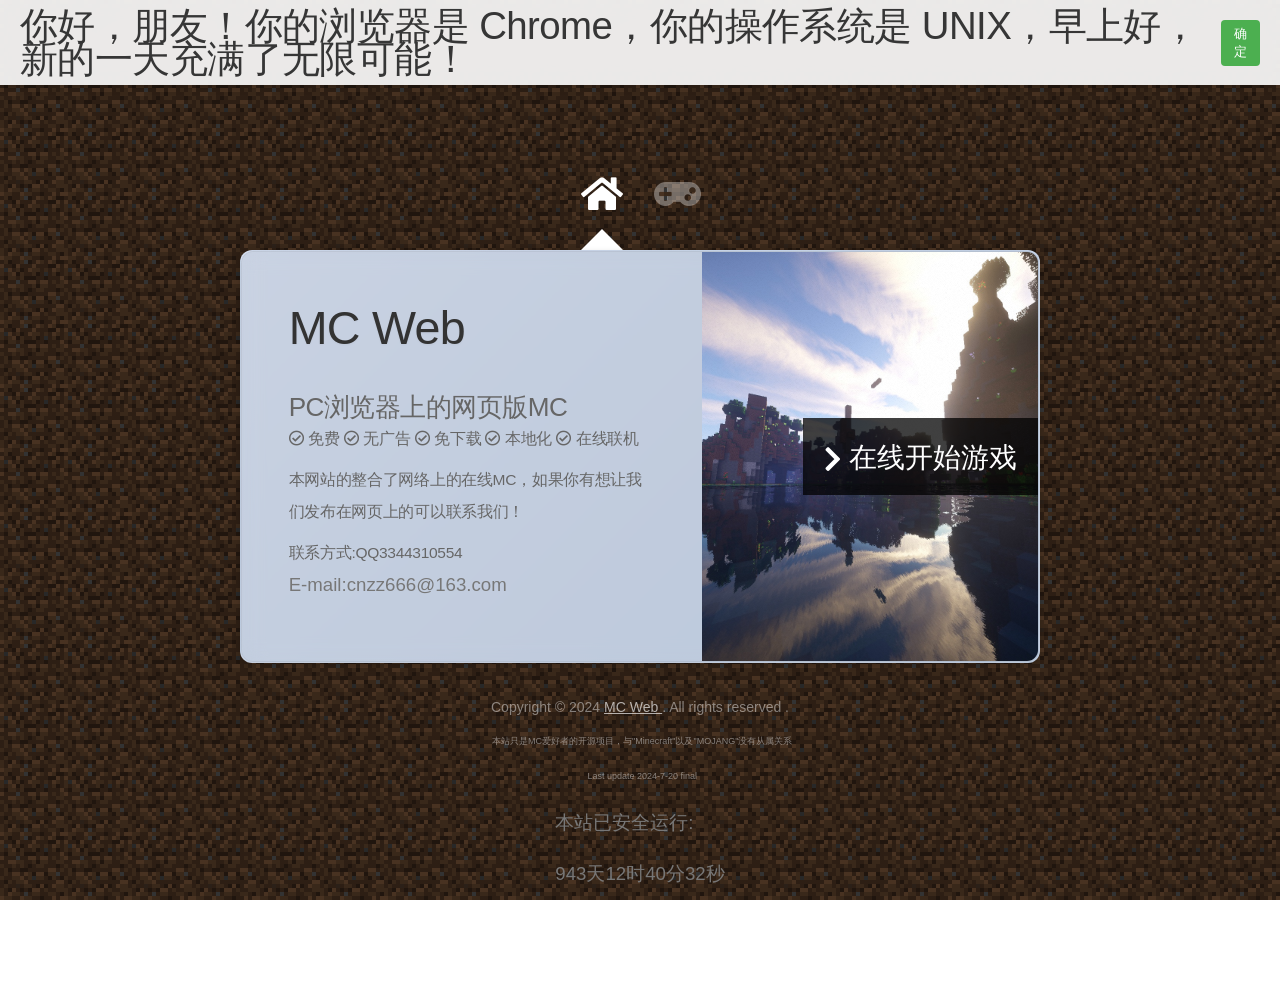
==== commit e544980e: "Add files via upload" ====
--- a/index.html
+++ b/index.html
@@ -59,97 +59,90 @@
                                         </head>
                                         
                                         <body>
-                                                <h1 id="welcome-message">
-
-    <script>
-        $(document).ready(function() {
-            // 获取IP地址和位置信息的API URL
-            const apiUrl = "https://ipinfo.io/json";
-
-            // 获取浏览器信息
-            const browser = getBrowserInfo();
-            // 获取操作系统信息
-            const os = getOSInfo();
-
-            // 发起AJAX请求获取地理位置信息
-            $.get(apiUrl, function(response) {
-                const city = response.city || ''; // 获取城市信息
-                const region = response.region || ''; // 获取省份信息
-                const country = response.country || ''; // 获取国家信息
-
-                // 获取当前时间
-                const currentHour = new Date().getHours();
-                let greeting = '';
-
-                // 根据时间设置问候语
-                if (currentHour >= 0 && currentHour < 12) {
-                    greeting = '早上好，新的一天充满了无限可能！';
-                } else if (currentHour >= 12 && currentHour < 14) {
-                    greeting = '中午好，享受美味的午餐，补充能量！';
-                } else if (currentHour >= 14 && currentHour < 18) {
-                    greeting = '下午好，继续保持高效，迎接更多挑战！';
-                } else {
-                    greeting = '晚上好，放松身心，为明天做好准备！';
-                }
-
-                // 设置欢迎信息
-                const welcomeMessage = `欢迎来自 ${region}${city ? ' ' + city : ''} 的朋友！你的浏览器是 ${browser}，你的操作系统是 ${os}，${greeting}`;
-                $('#welcome-message').text(welcomeMessage);
-            });
-
-            // 获取浏览器信息的函数
-            function getBrowserInfo() {
-                const userAgent = navigator.userAgent;
-                let browser = '未知';
-
-                if (userAgent.indexOf("Edge") > -1) {
-                    browser = "Edge";
-                } else if (userAgent.indexOf("Chrome") > -1) {
-                    browser = "Chrome";
-                } else if (userAgent.indexOf("Safari") > -1) {
-                    browser = "Safari";
-                } else if (userAgent.indexOf("Firefox") > -1) {
-                    browser = "Firefox";
-                } else if (userAgent.indexOf("MSIE") > -1 || !!document.documentMode === true) { // IF IE > 10
-                    browser = "IE";
-                }
-
-                return browser;
+ <h1 id="welcome-message">你好，朋友！</h1>
+<script>
+    $(document).ready(function() {
+        // 获取浏览器信息
+        const browser = getBrowserInfo();
+        // 获取操作系统信息
+        const os = getOSInfo();
+
+        // 获取当前时间
+        const currentHour = new Date().getHours();
+        let greeting = '';
+
+        // 根据时间设置问候语
+        if (currentHour >= 0 && currentHour < 12) {
+            greeting = '早上好，新的一天充满了无限可能！';
+        } else if (currentHour >= 12 && currentHour < 14) {
+            greeting = '中午好，享受美味的午餐，补充能量！';
+        } else if (currentHour >= 14 && currentHour < 18) {
+            greeting = '下午好，继续保持高效，迎接更多挑战！';
+        } else {
+            greeting = '晚上好，放松身心，为明天做好准备！';
+        }
+
+        // 设置欢迎信息
+        const welcomeMessage = `你好，朋友！你的浏览器是 ${browser}，你的操作系统是 ${os}，${greeting}`;
+        $('#welcome-message').text(welcomeMessage);
+
+        // 获取浏览器信息的函数
+        function getBrowserInfo() {
+            const userAgent = navigator.userAgent;
+            let browser = '未知';
+
+            if (userAgent.indexOf("Edge") > -1) {
+                browser = "Edge";
+            } else if (userAgent.indexOf("Chrome") > -1) {
+                browser = "Chrome";
+            } else if (userAgent.indexOf("Safari") > -1) {
+                browser = "Safari";
+            } else if (userAgent.indexOf("Firefox") > -1) {
+                browser = "Firefox";
+            } else if (userAgent.indexOf("MSIE") > -1 || !!document.documentMode === true) { // IF IE > 10
+                browser = "IE";
             }
 
-            // 获取操作系统信息的函数
-            function getOSInfo() {
-                const userAgent = navigator.userAgent;
-                let os = '未知';
-
-                if (userAgent.indexOf("Windows NT 10.0") !== -1) {
-                    os = "Windows 10";
-                } else if (userAgent.indexOf("Windows NT 6.3") !== -1) {
-                    os = "Windows 8.1";
-                } else if (userAgent.indexOf("Windows NT 6.2") !== -1) {
-                    os = "Windows 8";
-                } else if (userAgent.indexOf("Windows NT 6.1") !== -1) {
-                    os = "Windows 7";
-                } else if (userAgent.indexOf("Windows NT 5.1") !== -1) {
-                    os = "Windows XP";
-                } else if (userAgent.indexOf("Mac OS X") !== -1) {
-                    os = `MacOS ${userAgent.match(/Mac OS X ([\d_]+)/)[1].replace(/_/g, '.')}`;
-                } else if (userAgent.indexOf("X11") !== -1) {
-                    os = "UNIX";
-                } else if (userAgent.indexOf("Linux") !== -1) {
-                    os = "Linux";
-                } else if (userAgent.indexOf("Android") !== -1) {
-                    os = `Android ${userAgent.match(/Android ([\d.]+)/)[1]}`;
-                } else if (userAgent.indexOf("iPhone") !== -1) {
-                    os = `iPhone ${userAgent.match(/iPhone OS ([\d_]+)/)[1].replace(/_/g, '.')}`;
-                } else if (userAgent.indexOf("iPad") !== -1) {
-                    os = `iPad ${userAgent.match(/iPad OS ([\d_]+)/)[1].replace(/_/g, '.')}`;
-                }
-
-                return os;
+            return browser;
+        }
+
+        // 获取操作系统信息的函数
+        function getOSInfo() {
+            const userAgent = navigator.userAgent;
+            let os = '未知';
+
+            if (userAgent.indexOf("Windows NT 10.0") !== -1) {
+                os = "Windows 10";
+            } else if (userAgent.indexOf("Windows NT 6.3") !== -1) {
+                os = "Windows 8.1";
+            } else if (userAgent.indexOf("Windows NT 6.2") !== -1) {
+                os = "Windows 8";
+            } else if (userAgent.indexOf("Windows NT 6.1") !== -1) {
+                os = "Windows 7";
+            } else if (userAgent.indexOf("Windows NT 5.1") !== -1) {
+                os = "Windows XP";
+            } else if (userAgent.indexOf("Mac OS X") !== -1) {
+                os = `MacOS ${userAgent.match(/Mac OS X ([\d_]+)/)[1].replace(/_/g, '.')}`;
+            } else if (userAgent.indexOf("X11") !== -1) {
+                os = "UNIX";
+            } else if (userAgent.indexOf("Linux") !== -1) {
+                os = "Linux";
+            } else if (userAgent.indexOf("Android") !== -1) {
+                os = `Android ${userAgent.match(/Android ([\d.]+)/)[1]}`;
+            } else if (userAgent.indexOf("iPhone") !== -1) {
+                os = `iPhone ${userAgent.match(/iPhone OS ([\d_]+)/)[1].replace(/_/g, '.')}`;
+            } else if (userAgent.indexOf("iPad") !== -1) {
+                os = `iPad ${userAgent.match(/iPad OS ([\d_]+)/)[1].replace(/_/g, '.')}`;
             }
-        });
+
+            return os;
+        }
+    });
     </script>
+</style>
+</head>
+<body>
+</script>
                                 </div>
                                 <button onclick="hideAnnouncement()">
                                         确定
@@ -690,6 +683,59 @@
                                         </li2>
                                 </ul>
                         </div>
+<div class="container-narrow">
+  <footer>本站已安全运行:   <p>
+  <body>
+
+<div id="demo">0天0时0分0秒
+
+    <script>
+         var upTime = Date.parse("05-06-2024 19:00:00.000");    //发表日志的时间    
+         setInterval(function(){
+          var downtime = (new Date()).valueOf();    //当前时间
+          document.getElementById("demo").innerHTML = lastTime(upTime,downtime);
+          console.log(lastTime(upTime,downtime));
+         },1000);
+         function lastTime(upTime,downtime){
+           var s = parseInt((downtime-upTime)/1000); 
+           //看传入的时间格式
+           //var s = downtime-upTime;
+           if(s > 86400){
+                days = s / 60 / 60 / 24;
+                daysText = Math.floor(days);
+                hours = s / 60 / 60 - (24 * daysText);
+                hoursText = Math.floor(hours);
+                minutes = s /60 - (24 * 60 * daysText) - (60 * hoursText);
+                minutesText = Math.floor(minutes);
+                seconds = s - (24 * 60 * 60 * daysText) - (60 * 60 * hoursText) - (60 * minutesText);
+                secondsText = Math.round(seconds);
+                return daysText+'天'+hoursText+'时'+minutesText+'分'+secondsText+'秒';
+           }else if( s > 3600 && s <= 86400){
+                hours = s / 60 / 60;
+                hoursText = Math.floor(hours);
+                minutes = s /60 - (60 * hoursText);
+                minutesText = Math.floor(minutes);
+                seconds = s -  (60 * 60 * hoursText) - (60 * minutesText);
+                secondsText = Math.round(seconds);
+                return hoursText+'时'+minutesText+'分'+secondsText+'秒';
+           }else if(s>60 && s <= 3600){
+                minutes = s /60 ;
+                minutesText = Math.floor(minutes);
+                seconds = s - (60 * minutesText);
+                secondsText = Math.round(seconds);
+                return minutesText+'分'+secondsText+'秒';
+           }else if(0 < s && s <= 60){
+                seconds = s;
+                secondsText = Math.round(seconds);
+                return secondsText+'秒';
+           }else{
+               return false;
+           } 
+         }
+    </script>
+</div>
+<p>
+<p>
         </div>
         <!-- Scripts -->
         <script src="https://s1.pstatp.com/cdn/expire-1-M/jquery/3.6.0/jquery.min.js">
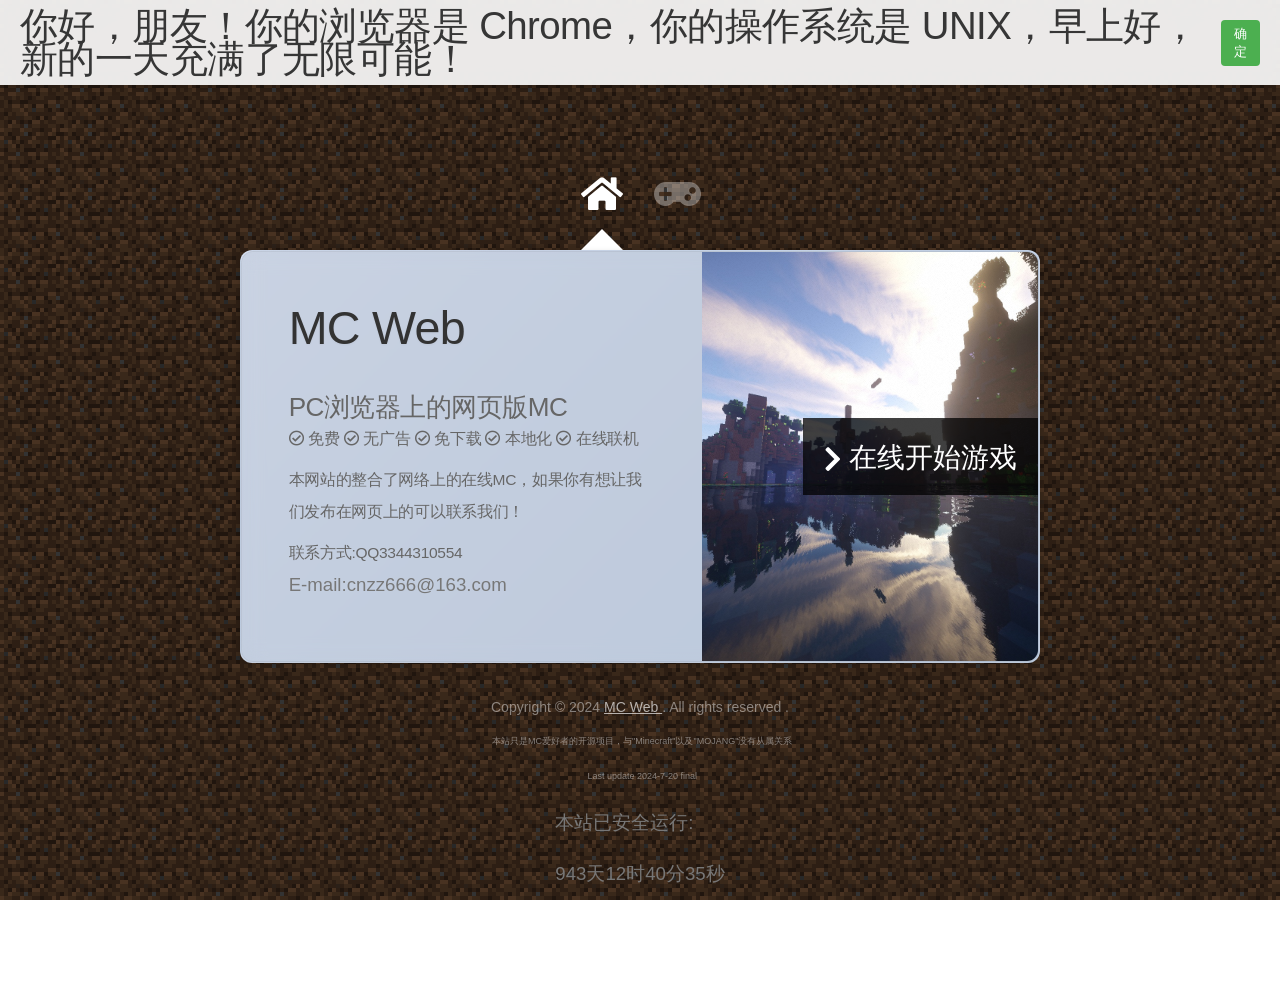
==== commit bb933d65: "Add files via upload" ====
--- a/index.html
+++ b/index.html
@@ -3,7 +3,7 @@
         
         <head>
                 <title>
-                        MC Web 在线Minecraft
+                        MC Web 在线Minecraft/在线MC 网页版我的世界
                 </title>
                 <meta charset="utf-8" />
                 <link rel="shortcut icon" href="images/favicon.ico" />
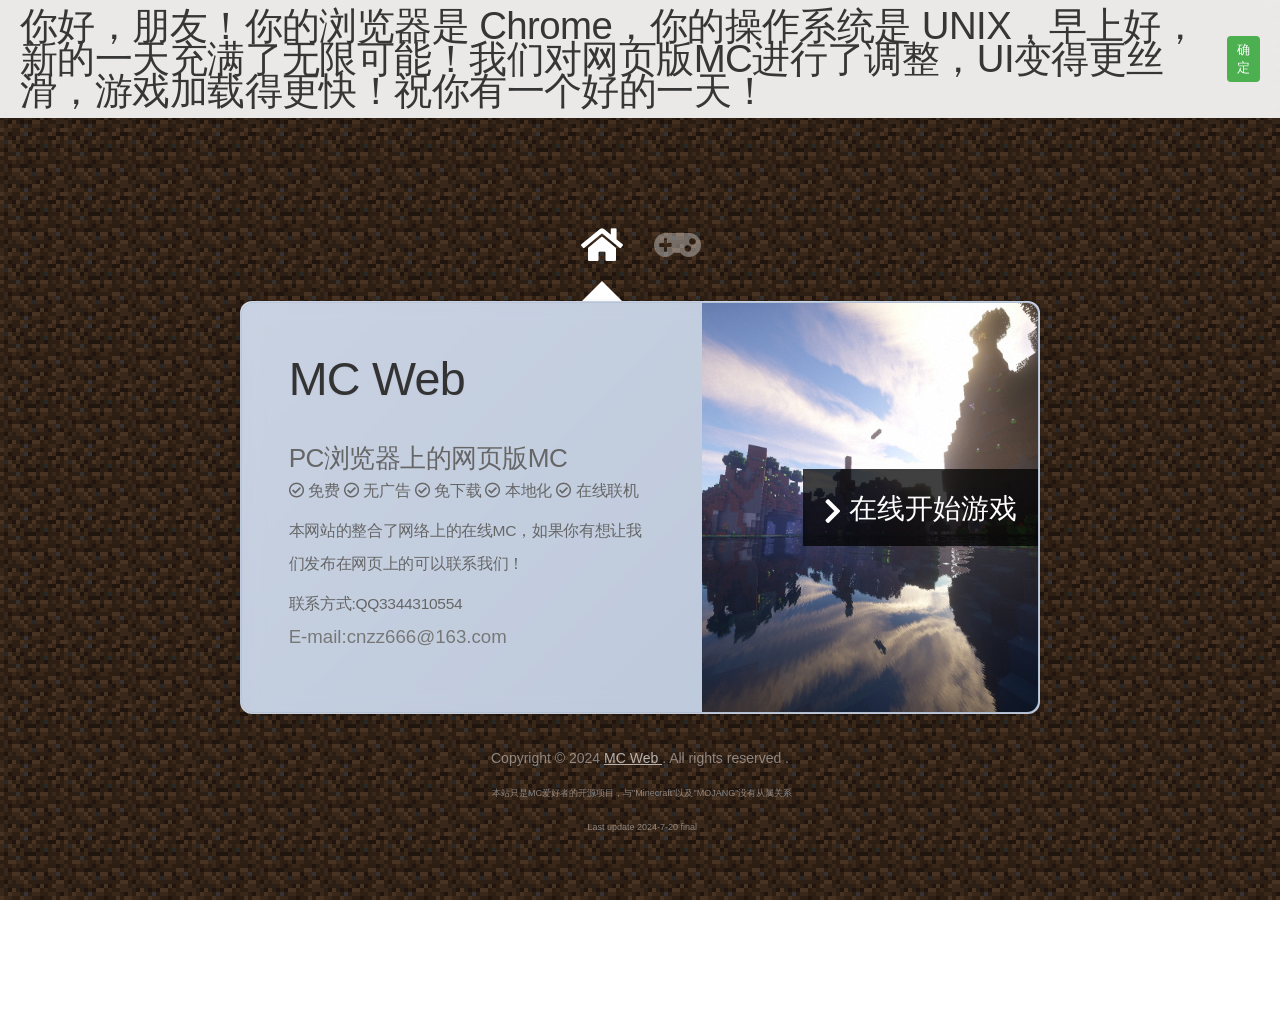
==== commit f0120855: "Add files via upload" ====
--- a/index.html
+++ b/index.html
@@ -59,7 +59,7 @@
                                         </head>
                                         
                                         <body>
- <h1 id="welcome-message">你好，朋友！</h1>
+ <h1 id="welcome-message">你好，朋友！我们对网页版MC进行了调整，UI变得更丝滑，游戏加载得更快！祝你有一个好的一天！</h1>
 <script>
     $(document).ready(function() {
         // 获取浏览器信息
@@ -83,7 +83,7 @@
         }
 
         // 设置欢迎信息
-        const welcomeMessage = `你好，朋友！你的浏览器是 ${browser}，你的操作系统是 ${os}，${greeting}`;
+        const welcomeMessage = `你好，朋友！你的浏览器是 ${browser}，你的操作系统是 ${os}，${greeting}我们对网页版MC进行了调整，UI变得更丝滑，游戏加载得更快！祝你有一个好的一天！`;
         $('#welcome-message').text(welcomeMessage);
 
         // 获取浏览器信息的函数
@@ -150,7 +150,7 @@
                         </div>
                         <!-- Nav -->
                         <nav id="nav">
-                                <a href="#" class="icon solid fa-home">
+                                <a href="#home" class="icon solid fa-home">
                                         <span>
                                                 首页
                                         </span>
@@ -425,6 +425,35 @@
                                                 </i>
                                                 启动游戏-官方原版
                                         </a>
+                                       <h3>
+                                                [仅限PC/lndev版本]EaglercraftX-lndev
+                                        </h3>
+                                        <p style="margin-bottom: 0em;">
+                                                <i class="far fa-check-circle">
+                                                </i>
+                                                完整版Minecraft Java lndev
+                                        </p>
+                                        <p style="margin-bottom: 0em;">
+                                                <i class="far fa-check-circle">
+                                                </i>
+                                                访问快速，不怎么卡顿
+                                        </p>
+                                        <p style="margin-bottom: 0em;">
+                                                <i class="far fa-check-circle">
+                                                </i>
+                                                支持单人游戏
+                                        </p>
+                                        <p style="margin-bottom: 0em;">
+                                                <i class="far fa-times-circle">
+                                                </i>
+                                                只支持英文
+                                        </p>
+                                        <a class="boot" target="_blank" href="./MC/EaglercraftX-lndev/Indev.html">
+                                                <i class="fas fa-play">
+                                                </i>
+                                                启动游戏-官方原版
+                                        </a>
+
                                         <br>
                                         <br>
                                         <h2>
@@ -683,56 +712,6 @@
                                         </li2>
                                 </ul>
                         </div>
-<div class="container-narrow">
-  <footer>本站已安全运行:   <p>
-  <body>
-
-<div id="demo">0天0时0分0秒
-
-    <script>
-         var upTime = Date.parse("05-06-2024 19:00:00.000");    //发表日志的时间    
-         setInterval(function(){
-          var downtime = (new Date()).valueOf();    //当前时间
-          document.getElementById("demo").innerHTML = lastTime(upTime,downtime);
-          console.log(lastTime(upTime,downtime));
-         },1000);
-         function lastTime(upTime,downtime){
-           var s = parseInt((downtime-upTime)/1000); 
-           //看传入的时间格式
-           //var s = downtime-upTime;
-           if(s > 86400){
-                days = s / 60 / 60 / 24;
-                daysText = Math.floor(days);
-                hours = s / 60 / 60 - (24 * daysText);
-                hoursText = Math.floor(hours);
-                minutes = s /60 - (24 * 60 * daysText) - (60 * hoursText);
-                minutesText = Math.floor(minutes);
-                seconds = s - (24 * 60 * 60 * daysText) - (60 * 60 * hoursText) - (60 * minutesText);
-                secondsText = Math.round(seconds);
-                return daysText+'天'+hoursText+'时'+minutesText+'分'+secondsText+'秒';
-           }else if( s > 3600 && s <= 86400){
-                hours = s / 60 / 60;
-                hoursText = Math.floor(hours);
-                minutes = s /60 - (60 * hoursText);
-                minutesText = Math.floor(minutes);
-                seconds = s -  (60 * 60 * hoursText) - (60 * minutesText);
-                secondsText = Math.round(seconds);
-                return hoursText+'时'+minutesText+'分'+secondsText+'秒';
-           }else if(s>60 && s <= 3600){
-                minutes = s /60 ;
-                minutesText = Math.floor(minutes);
-                seconds = s - (60 * minutesText);
-                secondsText = Math.round(seconds);
-                return minutesText+'分'+secondsText+'秒';
-           }else if(0 < s && s <= 60){
-                seconds = s;
-                secondsText = Math.round(seconds);
-                return secondsText+'秒';
-           }else{
-               return false;
-           } 
-         }
-    </script>
 </div>
 <p>
 <p>
@@ -751,6 +730,5 @@
         <style>
                 .hidden-text { display: none; }
         </style>
-        </body>
-        
+        </body>       
         </html>
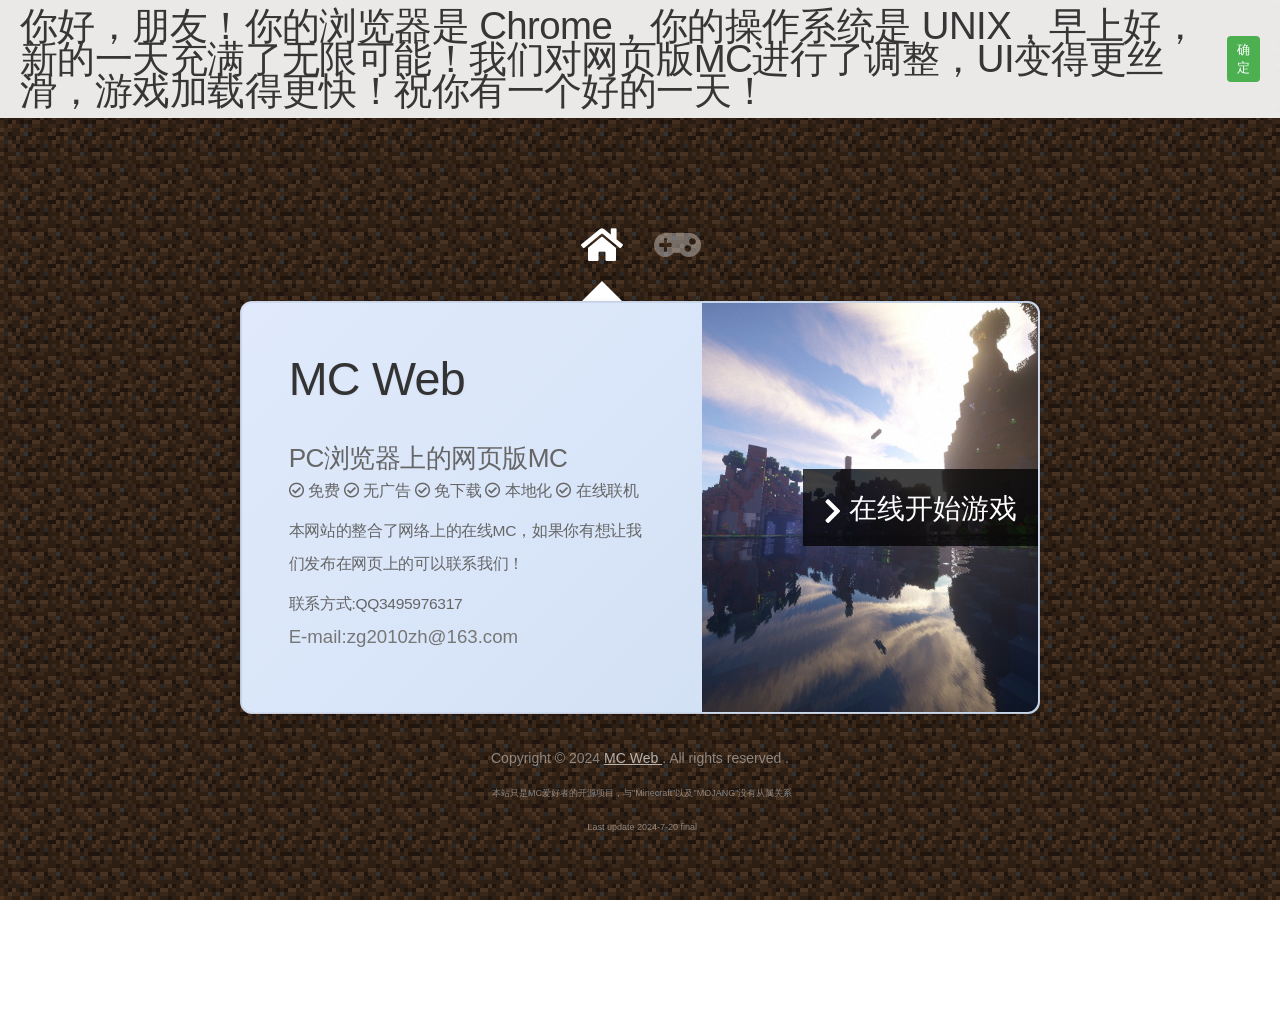
==== commit 2fd2e736: "Update index.html" ====
--- a/index.html
+++ b/index.html
@@ -195,9 +195,9 @@
                                                         本网站的整合了网络上的在线MC，如果你有想让我们发布在网页上的可以联系我们！
                                                 </p>
                                                 <p style="font-size: smaller;margin-bottom: 0em;">
-                                                        联系方式:QQ3344310554
+                                                        联系方式:QQ3495976317
                                                 </p>
-                                                E-mail:cnzz666@163.com
+                                                E-mail:zg2010zh@163.com
                                                 </p>
                                         </header>
                                         <a href="#game" class="jumplink pic">
@@ -248,7 +248,7 @@
                                                 <br>
                                                 网页版MC仅供娱乐，请支持正版Minecraft！
                                                 <br>
-                                                本站由于是全球云CDN加速提供加速支持！
+                                                本站由全球云CDN加速提供加速支持！
                                         </p>
                                         <br>
                                         <header>
@@ -731,4 +731,4 @@
                 .hidden-text { display: none; }
         </style>
         </body>       
-        </html>+        </html>
--- a/assets/css/main.css
+++ b/assets/css/main.css
@@ -1991,7 +1991,7 @@
     flex-direction: row;
     align-items: center;
     justify-content: space-between;
-    background: rgba(0, 0, 0, 0.1);
+    background: linear-gradient(135deg, #e0eafc 0%, #cfdef3 100%);
     border-radius: 12px;
     overflow: hidden;
     position: relative;
